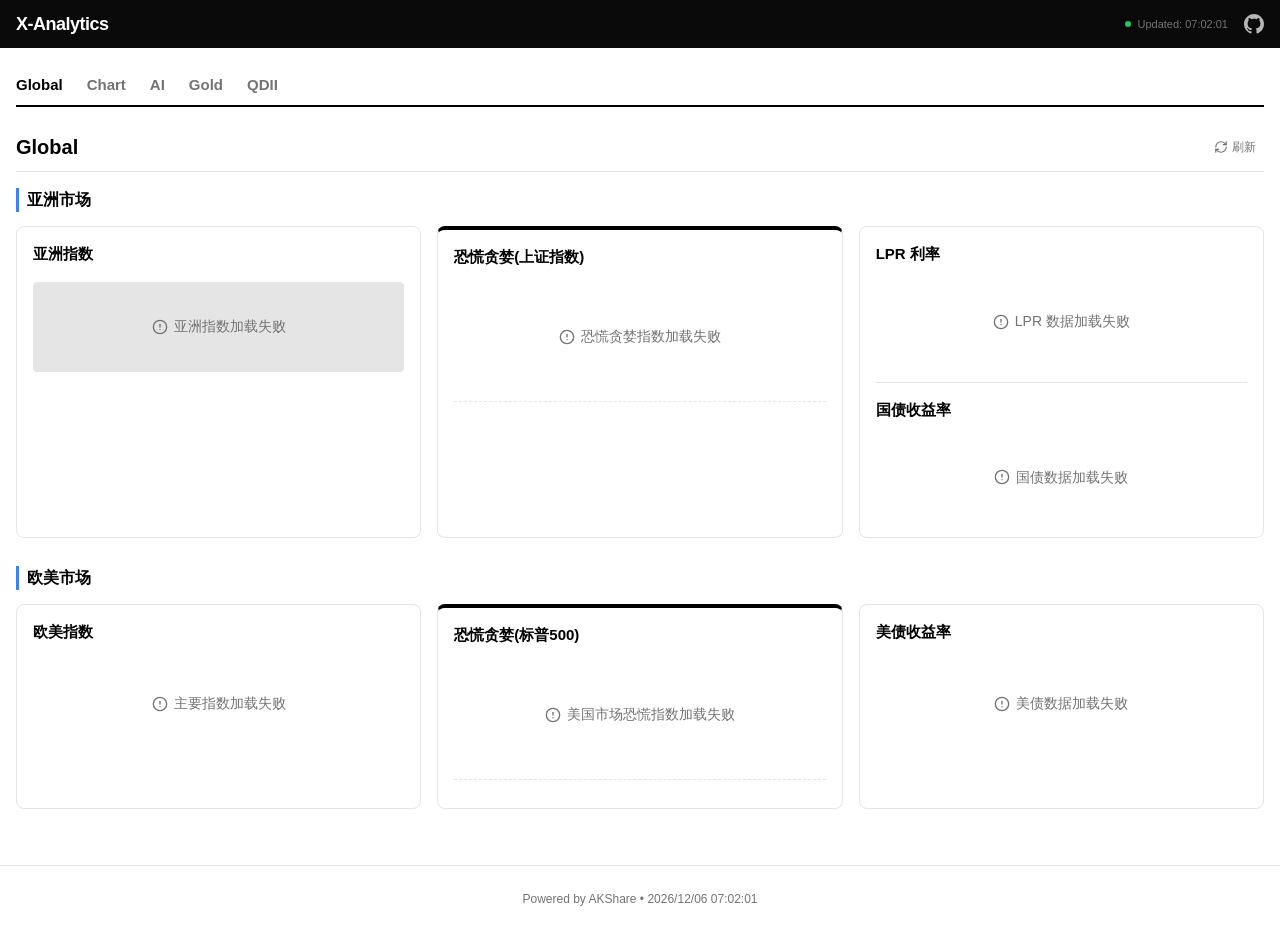
==== web/index.html @ c5270f6a "feat(chart): 调整中国台湾加权至科创50之后，移除基准角标，设置默认展示周期为近1年" ====
<!DOCTYPE html>
<html lang="zh-CN">

<head>
    <meta charset="UTF-8">
    <meta name="viewport" content="width=device-width, initial-scale=1.0">
    <meta http-equiv="Cache-Control" content="no-cache, no-store, must-revalidate">
    <meta http-equiv="Pragma" content="no-cache">
    <meta http-equiv="Expires" content="0">
    <title>X-Analytics | 全球科技与 AI 产业周期终端</title>

    <!-- Open Graph 基础配置 -->
    <meta property="og:type" content="website">
    <meta property="og:title" id="og-title" content="X-Analytics | 全球科技与 AI 产业周期终端">
    <meta property="og:description" id="og-desc" content="实时监测全球大类资产、AI 产业链周期、金属现货及跨境 QDII 申购限额状态。">

    <link rel="icon" href="favicon.ico" type="image/x-icon">
    <script src="js/lucide.min.js?v=33"></script>
    <link rel="stylesheet" href="css/styles.css?v=72">
</head>

<body>

    <header class="navbar">
        <div class="navbar-content">
            <div class="brand">X-Analytics</div>
            <div class="nav-right" style="display: flex; align-items: center; gap: 16px;">
                <div class="refresh-badge">
                    <span class="pulse-dot"></span>
                    <span id="global-update-time">Ready</span>
                </div>
                <a href="https://github.com/XERA-2011/x-analytics" target="_blank" class="github-link"
                    title="View on GitHub">
                    <svg xmlns="http://www.w3.org/2000/svg" width="20" height="20" viewBox="0 0 24 24"
                        fill="currentColor">
                        <path
                            d="M12 0c-6.626 0-12 5.373-12 12 0 5.302 3.438 9.8 8.207 11.387.599.111.793-.261.793-.577v-2.234c-3.338.726-4.033-1.416-4.033-1.416-.546-1.387-1.333-1.756-1.333-1.756-1.089-.745.083-.729.083-.729 1.205.084 1.839 1.237 1.839 1.237 1.07 1.834 2.807 1.304 3.492.997.107-.775.418-1.305.762-1.604-2.665-.305-5.467-1.334-5.467-5.931 0-1.311.469-2.381 1.236-3.221-.124-.303-.535-1.524.117-3.176 0 0 1.008-.322 3.301 1.23.957-.266 1.983-.399 3.003-.404 1.02.005 2.047.138 3.006.404 2.291-1.552 3.297-1.23 3.297-1.23.653 1.653.242 2.874.118 3.176.77.84 1.235 1.911 1.235 3.221 0 4.609-2.807 5.624-5.479 5.921.43.372.823 1.102.823 2.222v3.293c0 .319.192.694.801.576 4.765-1.589 8.199-6.086 8.199-11.386 0-6.627-5.373-12-12-12z" />
                    </svg>
                </a>
            </div>
        </div>
    </header>

    <main class="main-container">
        <!-- Tabs -->
        <nav class="tabs">
            <button class="tab-btn active" data-tab="global">
                Global
            </button>
            <button class="tab-btn" data-tab="chart">
                Chart
            </button>
            <button class="tab-btn" data-tab="ai">
                AI
            </button>
            <button class="tab-btn" data-tab="gold">
                Gold
            </button>
            <button class="tab-btn" data-tab="qdii">
                QDII
            </button>
        </nav>

        <!-- Global Market -->
        <section class="tab-content active" id="global">
            <div class="section-header">
                <h2 class="section-title">Global</h2>
                <button class="refresh-btn" onclick="window.app.refreshCurrentTab()" title="点击刷新"><i
                        data-lucide="refresh-cw" width="14"></i> 刷新</button>
            </div>

            <!-- 亚洲市场子区域 -->
            <div class="market-section">
                <h3 class="subsection-title">亚洲市场</h3>
                <div class="grid">
                    <!-- 亚洲指数 -->
                    <div class="card">
                        <div class="card-header">
                            <div class="card-title">亚洲指数</div>
                        </div>
                        <div id="asia-indices" class="heat-grid" style="grid-template-columns: repeat(2, 1fr);">
                            <div class="loading">Loading...</div>
                        </div>
                    </div>

                    <!-- 亚洲恐慌贪婪 -->
                    <div class="card hero">
                        <div class="card-header">
                            <div class="card-title">恐慌贪婪(上证指数)</div>
                            <button class="info-btn" id="info-asia-fear" title="说明"><i data-lucide="help-circle"
                                    width="16"></i></button>
                        </div>
                        <div id="asia-fear-greed" class="fg-container">
                            <div class="loading">Loading...</div>
                        </div>
                        <!-- 超买超卖信号 -->
                        <div id="asia-obo-signal" class="obo-container"></div>
                    </div>

                    <!-- LPR + 国债 -->
                    <div class="card">
                        <div class="card-header" style="margin-bottom: 12px; padding-bottom: 0; border-bottom: none;">
                            <div class="card-title">LPR 利率</div>
                            <button class="info-btn" id="info-lpr" title="说明"><i data-lucide="help-circle"
                                    width="14"></i></button>
                        </div>
                        <div id="macro-lpr">
                            <div class="loading">Loading...</div>
                        </div>

                        <div class="divider"></div>

                        <div class="card-header" style="margin-bottom: 12px; padding-bottom: 0; border-bottom: none;">
                            <div class="card-title">国债收益率</div>
                        </div>
                        <div id="asia-bonds">
                            <div class="loading">Loading...</div>
                        </div>
                    </div>
                </div>

            <!-- 欧美市场子区域 -->
            <div class="market-section" style="margin-top: 28px;">
                <h3 class="subsection-title">欧美市场</h3>
                <div class="grid">
                    <!-- Western Gainers (Indices) -->
                    <div class="card">
                        <div class="card-header">
                            <div class="card-title">欧美指数</div>
                        </div>
                        <div id="western-indices" class="list-container">
                            <div class="loading">Loading...</div>
                        </div>
                        <!-- Hidden placeholder for compat -->
                        <div id="western-sp500" style="display:none;"></div>
                    </div>

                    <!-- Western Fear & Greed -->
                    <div class="card hero">
                        <div class="card-header">
                            <div class="card-title">恐慌贪婪(标普500)</div>
                            <button class="info-btn" id="info-western-fear" title="说明"><i data-lucide="help-circle"
                                    width="16"></i></button>
                        </div>
                        <div id="western-fear-greed" class="fg-container">
                            <div class="loading">Loading...</div>
                        </div>
                        <!-- 超买超卖信号 -->
                        <div id="western-obo-signal" class="obo-container"></div>
                    </div>

                    <!-- Western Bonds -->
                    <div class="card">
                        <div class="card-header">
                            <div class="card-title">美债收益率</div>
                            <button class="info-btn" id="info-western-treasury" title="说明"><i data-lucide="help-circle"
                                    width="16"></i></button>
                        </div>
                        <div id="western-treasury">
                            <div class="loading">Loading...</div>
                        </div>
                    </div>
                </div>
            </div>

        </section>

        <!-- Chart / Valuation -->
        <section class="tab-content" id="chart">
            <div class="section-header">
                <h2 class="section-title">Chart</h2>
                <button class="refresh-btn" onclick="window.app.refreshCurrentTab()" title="点击刷新"><i
                        data-lucide="refresh-cw" width="14"></i> 刷新</button>
            </div>

            <!-- 全球主要指数走势对比 -->
            <div class="market-section">
                <h3 class="subsection-title">全球主要指数对比</h3>
                <div class="grid">
                    <div class="card comparison-card" style="grid-column: 1 / -1;">
                        <div class="card-header comparison-header">
                            <div class="comparison-header-info">
                                <span class="comparison-header-title">全球主要指数走势对比</span>
                                <span class="comparison-date-badge" id="indices-latest-date" style="display:none;"></span>
                                <button class="info-btn" id="info-indices-comparison" title="说明"><i data-lucide="help-circle" width="14"></i></button>
                            </div>
                            <div class="period-pills" id="indices-period-pills">
                                <button class="period-pill" data-period="1m">近1月</button>
                                <button class="period-pill" data-period="3m">近3月</button>
                                <button class="period-pill" data-period="6m">近6月</button>
                                <button class="period-pill" data-period="ytd">今年以来</button>
                                <button class="period-pill active" data-period="1y">近1年</button>
                                <button class="period-pill" data-period="3y">近3年</button>
                            </div>
                        </div>

                        <!-- 指数选择切换 Chips -->
                        <div class="index-chips-wrap">
                            <div class="index-chips-toolbar">
                                <span class="index-chips-label">对比指数:</span>
                                <div class="index-chips-actions">
                                    <button class="chip-action-btn" id="btn-select-default-indices">默认</button>
                                    <button class="chip-action-btn" id="btn-select-all-indices">全选</button>
                                </div>
                            </div>
                            <div class="index-chips-list" id="index-chips-container">
                                <!-- 动态渲染 15 大指数多选标签 -->
                            </div>
                        </div>

                        <!-- 图表容器 -->
                        <div id="indices-comparison-chart" style="width: 100%; height: 460px;">
                            <div class="loading">Loading...</div>
                        </div>

                        <!-- 多周期收益率速览看板 -->
                        <div class="matrix-section">
                            <div class="matrix-header">
                                <div class="matrix-title-wrap">
                                    <span class="matrix-title">多周期收益率对比矩阵</span>
                                </div>
                            </div>
                            <div id="indices-matrix-container" class="matrix-container">
                                <div class="loading">Loading...</div>
                            </div>
                        </div>
                    </div>
                </div>
            </div>

            <!-- 指数估值温度计 -->
            <div class="market-section" style="margin-top: 36px;">
                <h3 class="subsection-title">指数估值温度计</h3>
                <div class="grid">
                    <div class="card" style="grid-column: 1 / -1;">
                        <div class="card-header val-card-header">
                            <div class="val-header-info" id="val-header-info">
                                <span class="val-header-title" id="val-header-title">估值概览</span>
                                <span class="status-badge medium" id="val-header-badge">--</span>
                                <button class="info-btn" id="info-index-valuation" title="说明"><i data-lucide="help-circle" width="14"></i></button>
                            </div>
                            <div class="valuation-tabs" id="valuation-tabs">
                                <button class="val-tab active" data-code="NDX">纳指100</button>
                                <button class="val-tab" data-code="SP500">标普500</button>
                                <button class="val-tab" data-code="HSI">恒生指数</button>
                                <button class="val-tab" data-code="SH000300">沪深300</button>
                                <button class="val-tab" data-code="SH000015">中证红利</button>
                                <button class="val-tab" data-code="SH000688">科创50</button>
                                <button class="val-tab" data-code="SZ399006">创业板指</button>
                                <button class="val-tab" data-code="SH000905">中证500</button>
                                <button class="val-tab" data-code="SH000016">上证50</button>
                                <button class="val-tab" data-code="SH000932">中证消费</button>
                            </div>
                        </div>
                        <div id="valuation-summary" class="valuation-summary"></div>
                        <div id="valuation-chart" style="width: 100%; height: 420px;">
                            <div class="loading">Loading...</div>
                        </div>
                    </div>
                </div>
            </div>
        </section>

        <!-- AI Industry -->
        <section class="tab-content" id="ai">
            <div class="section-header">
                <h2 class="section-title">AI</h2>
                <button class="refresh-btn" onclick="window.app.refreshCurrentTab()" title="点击刷新"><i
                        data-lucide="refresh-cw" width="14"></i> 刷新</button>
            </div>
            <div id="ai-container" class="loading">Loading...</div>
        </section>

        <!-- Gold -->
        <section class="tab-content" id="gold">
            <div class="section-header">
                <h2 class="section-title">Gold</h2>
                <button class="refresh-btn" onclick="window.app.refreshCurrentTab()" title="点击刷新"><i
                        data-lucide="refresh-cw" width="14"></i> 刷新</button>
            </div>

            <!-- Sub-section: 价格与技术面 -->
            <div style="font-size: 1.05rem; font-weight: 700; color: var(--text-primary); margin: 16px 0 12px 0; display: flex; align-items: center; gap: 8px;">
                <span style="display: inline-block; width: 4px; height: 16px; background-color: var(--primary); border-radius: 2px;"></span>
                价格与技术面
            </div>

            <div class="grid">
                <div class="card">
                    <div class="card-header">
                        <div class="card-title">主流金属</div>
                        <button class="info-btn" id="info-metal-prices" title="现货与期货差异说明"><i data-lucide="help-circle"
                                width="16"></i></button>
                    </div>
                    <div id="metal-prices" class="list-container">
                        <div class="loading">Loading...</div>
                    </div>
                </div>

                <!-- 黄金技术热度 -->
                <div class="card">
                    <div class="card-header">
                        <div class="card-title">黄金技术热度</div>
                        <button class="info-btn" id="info-gold-heat" title="说明"><i data-lucide="help-circle"
                                width="16"></i></button>
                    </div>
                    <div id="gold-fear-greed" class="fg-container">
                        <div class="loading">Loading...</div>
                    </div>
                    <!-- 黄金超买超卖信号 -->
                    <div id="gold-obo-signal" class="obo-container"></div>
                </div>

                <div class="card hero">
                    <div class="card-header">
                        <div class="card-title">金银比</div>
                        <button class="info-btn" id="info-metals-ratio" title="说明"><i data-lucide="help-circle"
                                width="16"></i></button>
                    </div>
                    <div id="gold-silver-ratio" class="fg-container">
                        <div class="loading">Loading...</div>
                    </div>
                </div>
            </div>

            <!-- Sub-section: 资金与基本面 -->
            <div style="font-size: 1.05rem; font-weight: 700; color: var(--text-primary); margin: 28px 0 12px 0; display: flex; align-items: center; gap: 8px;">
                <span style="display: inline-block; width: 4px; height: 16px; background-color: var(--primary); border-radius: 2px;"></span>
                资金与基本面
            </div>

            <div class="grid">
                <!-- 中国央行黄金储备 -->
                <div class="card" style="display: flex; flex-direction: column; justify-content: space-between;">
                    <div>
                        <div class="card-header">
                            <div class="card-title">中国央行黄金储备</div>
                            <div style="display: flex; align-items: center; gap: 8px;">
                                <div class="period-toggle" id="china-reserves-toggle">
                                    <span class="active" data-period="annual">年</span>
                                    <span data-period="monthly">月</span>
                                </div>
                                <button class="info-btn" id="info-china-reserves" title="说明"><i data-lucide="help-circle"
                                        width="16"></i></button>
                            </div>
                        </div>
                        <div id="china-reserves-stats" class="fg-container">
                            <div class="loading">Loading...</div>
                        </div>
                    </div>
                    <div style="margin-top: 12px; margin-bottom: -4px;">
                        <span id="china-chart-subtitle" style="font-size: 11px; font-weight: 600; color: var(--text-secondary); text-transform: uppercase; letter-spacing: 0.05em;">年度净增持量 (吨)</span>
                    </div>
                    <div id="china-reserves-chart" style="width: 100%; height: 135px; margin-top: 8px;"></div>
                </div>

                <!-- SPDR黄金ETF持仓 -->
                <div class="card" style="display: flex; flex-direction: column; justify-content: space-between;">
                    <div>
                        <div class="card-header">
                            <div class="card-title">全球黄金 ETF 持仓 (SPDR)</div>
                            <div style="display: flex; align-items: center; gap: 8px;">
                                <div class="period-toggle" id="spdr-etf-toggle">
                                    <span class="active" data-period="annual">年</span>
                                    <span data-period="monthly">月</span>
                                </div>
                                <button class="info-btn" id="info-spdr-etf" title="说明"><i data-lucide="help-circle"
                                        width="16"></i></button>
                            </div>
                        </div>
                        <div id="spdr-etf-stats" class="fg-container">
                            <div class="loading">Loading...</div>
                        </div>
                    </div>
                    <div style="margin-top: 12px; margin-bottom: -4px;">
                        <span id="spdr-chart-subtitle" style="font-size: 11px; font-weight: 600; color: var(--text-secondary); text-transform: uppercase; letter-spacing: 0.05em;">年度期末持仓总量 (吨)</span>
                    </div>
                    <div id="spdr-etf-chart" style="width: 100%; height: 135px; margin-top: 8px;"></div>
                </div>
            </div>
        </section>


        <!-- QDII Funds -->
        <section class="tab-content" id="qdii">
            <div class="section-header" style="flex-wrap: wrap; gap: 12px;">
                <div style="display: flex; align-items: center; gap: 12px; flex-wrap: wrap; flex: 1;">
                    <h2 class="section-title" style="margin: 0; white-space: nowrap;">QDII</h2>
                    <div class="qdii-filter-group">
                        <button class="qdii-filter-btn active" data-filter="active">主动型</button>
                        <button class="qdii-filter-btn" data-filter="nasdaq100">纳斯达克</button>
                        <button class="qdii-filter-btn" data-filter="sp500">标普</button>
                    </div>
                </div>
                <button class="refresh-btn" onclick="window.app.refreshCurrentTab()" title="点击刷新"><i
                        data-lucide="refresh-cw" width="14"></i> 刷新</button>
            </div>

            <!-- 数据表格 -->
            <div id="qdii-table-container">
                <div class="loading">Loading...</div>
            </div>
        </section>



    </main>

    <footer>
        <p>Powered by AKShare &bull; <span id="footer-update-time">--</span></p>
    </footer>

    <div id="tooltip" style="display:none;"></div>

    <script src="js/config.js?v=1"></script>
    <script src="js/echarts.min.js?v=33"></script>
    <script src="js/api.js?v=37"></script>
    <script src="js/charts.js?v=48"></script>
    <script src="js/utils.js?v=36"></script>
    <script src="js/modules/market.js?v=38"></script>
    <script src="js/modules/chart.js?v=3"></script>
    <script src="js/modules/ai.js?v=63"></script>
    <script src="js/modules/gold.js?v=48"></script>
    <script src="js/modules/qdii.js?v=82"></script>
    <script src="js/main.js?v=36"></script>
    <script>lucide.createIcons();</script>
</body>

</html>
---- web/css/styles.css ----
/* X-Analytics - Unified Design System */

:root {
    /* 核心涨跌配色变量（由 config.js 统一控制，默认红涨绿跌） */
    --color-up: #ef4444;
    --color-up-dark: #dc2626;
    --color-up-light: rgba(239, 68, 68, 0.12);
    --color-up-border: rgba(239, 68, 68, 0.25);

    --color-down: #22c55e;
    --color-down-dark: #16a34a;
    --color-down-light: rgba(34, 197, 94, 0.12);
    --color-down-border: rgba(34, 197, 94, 0.25);

    --color-flat: #737373;

    /* Colors */
    --primary: #000000;
    --accent-red: #ef4444;
    /* Tailwind Red 500 */
    --accent-green: #22c55e;
    /* Tailwind Green 500 */
    --accent-blue: #3b82f6;
    /* Tailwind Blue 500 */

    --text-primary: #171717;
    --text-secondary: #737373;
    --text-inverse: #ffffff;

    --bg-body: #ffffff;
    --bg-header: #0a0a0a;
    --bg-card: #ffffff;
    --bg-subtle: #f5f5f5;

    --border-light: #e5e5e5;
    --border-dark: #262626;

    /* Typography */
    --font-sans: -apple-system, BlinkMacSystemFont, "Segoe UI", Roboto, Helvetica, Arial, sans-serif;
    --font-mono: ui-monospace, SFMono-Regular, Menlo, Monaco, Consolas, monospace;
}

/* Base Reset */
* {
    box-sizing: border-box;
    margin: 0;
    padding: 0;
    -webkit-tap-highlight-color: transparent;
    /* Remove tap highlight on mobile */
}

html,
body {
    overscroll-behavior: none;
    /* Disable elastic scrolling */
}

body {
    font-family: var(--font-sans);
    background: var(--bg-body);
    color: var(--text-primary);
    font-size: 14px;
    line-height: 1.5;
    -webkit-font-smoothing: antialiased;
}

/* Layout Utilities */
.main-container {
    max-width: 1400px;
    margin: 0 auto;
    padding: 16px;
}

/* Section Headers */
.section-header {
    display: flex;
    justify-content: space-between;
    align-items: center;
    margin-bottom: 16px;
    padding-bottom: 8px;
    border-bottom: 1px solid var(--border-light);
}

.section-title {
    font-size: 20px;
    font-weight: 700;
    color: var(--primary);
}

.subsection-title {
    font-size: 16px;
    font-weight: 600;
    color: var(--primary);
    margin: 0 0 14px 0;
    padding-left: 8px;
    border-left: 3px solid var(--accent-blue);
    display: flex;
    align-items: center;
}

.market-section {
    width: 100%;
}

.market-section + .market-section {
    margin-top: 36px;
}

.card-subtitle {
    margin-top: 2px;
    font-size: 12px;
    color: var(--text-secondary);
}

.refresh-badge {
    font-size: 11px;
    color: var(--text-secondary);
    display: flex;
    align-items: center;
    gap: 6px;
}

.pulse-dot {
    width: 6px;
    height: 6px;
    background: var(--accent-green);
    border-radius: 50%;
}

.refresh-btn {
    display: flex;
    align-items: center;
    gap: 4px;
    background: transparent;
    border: none;
    padding: 4px 8px;
    font-size: 12px;
    color: var(--text-secondary);
    cursor: pointer;
    transition: color 0.2s;
}

.refresh-btn:hover {
    color: var(--primary);
}

.refresh-btn:active {
    opacity: 0.7;
}


/* Responsive Grid System */
.grid {
    display: grid;
    gap: 16px;
    /* Auto-fit: Creates as many columns as fit with min width of 340px */
    grid-template-columns: repeat(auto-fit, minmax(340px, 1fr));
}

.market-asia-grid {
    grid-template-columns: 1fr;
    align-items: start;
}

.asia-indices-grid {
    grid-template-columns: repeat(4, 1fr);
}

@media (max-width: 640px) {
    .grid {
        grid-template-columns: 1fr;
    }
    .sector-ranking {
        grid-template-columns: 1fr;
    }

    .card {
        padding: 12px;
        min-width: 0;
    }

    .main-container {
        padding: 12px;
    }
}

@media (max-width: 900px) {
    .market-asia-grid {
        grid-template-columns: 1fr;
    }
    .asia-indices-grid {
        grid-template-columns: repeat(2, 1fr);
    }
}

/* Navbar */
.navbar {
    background: var(--bg-header);
    color: var(--text-inverse);
    height: 48px;
    display: flex;
    align-items: center;
    padding: 0 16px;
    position: sticky;
    top: 0;
    z-index: 50;
}

.navbar-content {
    width: 100%;
    max-width: 1400px;
    margin: 0 auto;
    display: flex;
    justify-content: space-between;
    align-items: center;
}

.github-link {
    color: var(--text-inverse);
    opacity: 0.7;
    transition: opacity 0.2s;
    display: flex;
    align-items: center;
}

.github-link:hover {
    opacity: 1;
}

.brand {
    font-weight: 700;
    font-size: 18px;
    letter-spacing: -0.5px;
}

.badge {
    font-size: 10px;
    background: #333;
    padding: 2px 6px;
    border-radius: 4px;
    margin-left: 8px;
    vertical-align: middle;
}

/* Tabs */
.tabs {
    display: flex;
    overflow-x: auto;
    border-bottom: 2px solid var(--primary);
    margin-bottom: 24px;
    gap: 24px;
    white-space: nowrap;
    -webkit-overflow-scrolling: touch;
    /* Smooth scroll on iOS */
    scrollbar-width: none;
    /* Firefox */
}

.tabs::-webkit-scrollbar {
    display: none;
}

.tab-btn {
    background: none;
    border: none;
    padding: 12px 0;
    font-weight: 600;
    font-size: 15px;
    color: var(--text-secondary);
    cursor: pointer;
    display: flex;
    align-items: center;
    gap: 6px;
    transition: color 0.2s;
}

.tab-btn.active {
    color: var(--primary);
}

.tab-content {
    display: none;
}

.tab-content.active {
    display: block;
    animation: fadeIn 0.3s ease;
}

@keyframes fadeIn {
    from {
        opacity: 0;
        transform: translateY(5px);
    }

    to {
        opacity: 1;
        transform: translateY(0);
    }
}

/* Cards */
.card {
    background: var(--bg-card);
    border: 1px solid var(--border-light);
    border-radius: 8px;
    padding: 16px;
    display: flex;
    flex-direction: column;
    height: 100%;
    min-width: 0;
}

.card.hero {
    border-top: 4px solid var(--primary);
}

.heatmap-card .card-body {
    min-width: 0;
}

#cn-sector-heatmap {
    width: 100%;
    min-width: 0;
}

.heatmap-container {
    height: 800px;
}

@media (max-width: 640px) {
    .heatmap-container {
        height: 400px;
    }
}

.card-header {
    display: flex;
    justify-content: space-between;
    align-items: center;
    margin-bottom: 16px;
}

.card-title {
    font-weight: 700;
    font-size: 15px;
    color: var(--primary);
    display: flex;
    align-items: center;
    gap: 6px;
}

.card-title i[data-lucide],
.card-title svg {
    width: 16px;
    height: 16px;
    flex-shrink: 0;
    display: inline-block;
    vertical-align: middle;
}



/* Data Components */

/* 1. Fear & Greed Gauge */
.fg-container {
    display: flex;
    flex-direction: column;
    align-items: center;
    text-align: center;
    padding: 8px 0;
}

.fg-gauge {
    width: 100%;
    max-width: 320px;
    height: auto;
    margin: 0 auto;
    position: relative;
    display: flex;
    justify-content: center;
    align-items: center;
}

.fg-gauge svg {
    width: 100%;
    height: auto;
    display: block;
    overflow: visible;
}

.fg-info {
    width: 100%;
    display: flex;
    flex-direction: column;
    align-items: center;
}

.fg-score {
    font-size: 36px;
    font-weight: 700;
    font-family: var(--font-mono);
    line-height: 1;
}

.fg-level {
    font-size: 20px;
    font-weight: 700;
    text-transform: uppercase;
    margin-top: 2px;
    margin-bottom: 4px;
    transition: color 0.3s ease;
}

.fg-desc {
    font-size: 12px;
    color: var(--text-secondary);
    line-height: 1.4;
    margin-bottom: 4px;
}

.fg-sub-badge {
    font-size: 11px;
    color: var(--text-tertiary);
    margin-top: 2px;
    margin-bottom: 8px;
    display: flex;
    align-items: center;
    justify-content: center;
    gap: 6px;
    flex-wrap: wrap;
}

.fg-sub-link {
    color: var(--text-secondary);
    text-decoration: none;
    display: inline-flex;
    align-items: center;
    gap: 3px;
    transition: color 0.15s ease;
}

.fg-sub-link:hover {
    color: var(--color-primary, #3b82f6);
}

.fg-factors-grid {
    display: flex;
    flex-wrap: wrap;
    gap: 5px;
    justify-content: center;
    margin-top: 10px;
    max-width: 320px;
}

.fg-factor-chip {
    font-size: 11px;
    padding: 2px 7px;
    border-radius: 4px;
    font-weight: 500;
    cursor: default;
    transition: all 0.15s ease;
    white-space: nowrap;
}

.fg-factor-chip.chip-high {
    background: rgba(16, 185, 129, 0.12);
    color: #059669;
    border: 1px solid rgba(16, 185, 129, 0.25);
}

.fg-factor-chip.chip-low {
    background: rgba(239, 68, 68, 0.1);
    color: #dc2626;
    border: 1px solid rgba(239, 68, 68, 0.25);
}

.fg-factor-chip.chip-up {
    background: var(--color-up-light, rgba(239, 68, 68, 0.1));
    color: var(--color-up-dark, #dc2626);
    border: 1px solid var(--color-up-border, rgba(239, 68, 68, 0.25));
}

.fg-factor-chip.chip-down {
    background: var(--color-down-light, rgba(34, 197, 94, 0.12));
    color: var(--color-down-dark, #16a34a);
    border: 1px solid var(--color-down-border, rgba(34, 197, 94, 0.25));
}

.fg-factor-chip.chip-neutral {
    background: rgba(0, 0, 0, 0.04);
    color: var(--text-secondary);
    border: 1px solid var(--border-light);
}

/* 2. Lists & Tables */
.list-container {
    overflow-x: auto;
    -webkit-overflow-scrolling: touch;
}

.list-item {
    display: flex;
    justify-content: space-between;
    align-items: center;
    padding: 10px 8px;
    border-bottom: 1px solid var(--border-light);
}

.list-item:last-child {
    border-bottom: none;
}



.item-main {
    flex: 1;
    min-width: 0;
    padding-right: 12px;
}

.item-title {
    font-weight: 600;
    font-size: 14px;
    white-space: nowrap;
    overflow: hidden;
    text-overflow: ellipsis;
    display: block;
}

.item-sub {
    font-size: 11px;
    color: var(--text-secondary);
    display: block;
    margin-top: 2px;
}

.item-value {
    text-align: right;
    font-family: var(--font-mono);
    font-weight: 600;
    white-space: nowrap;
    padding-right: 12px;
}

.item-change {
    font-size: 12px;
    font-family: var(--font-mono);
    margin-top: 2px;
    display: block;
}

/* 金属现货与期货标签样式 */
.metal-type-badge {
    font-size: 10px;
    font-weight: 600;
    padding: 1px 5px;
    border-radius: 4px;
    line-height: 1.3;
    display: inline-flex;
    align-items: center;
    letter-spacing: 0.2px;
    vertical-align: middle;
}

.metal-badge-spot {
    background: rgba(245, 158, 11, 0.12);
    color: #d97706;
    border: 1px solid rgba(245, 158, 11, 0.3);
}

[data-theme="dark"] .metal-badge-spot {
    background: rgba(245, 158, 11, 0.2);
    color: #fbbf24;
    border: 1px solid rgba(245, 158, 11, 0.4);
}

.metal-badge-futures {
    background: rgba(99, 102, 241, 0.1);
    color: #4f46e5;
    border: 1px solid rgba(99, 102, 241, 0.22);
}

[data-theme="dark"] .metal-badge-futures {
    background: rgba(99, 102, 241, 0.18);
    color: #818cf8;
    border: 1px solid rgba(99, 102, 241, 0.35);
}

.metal-desc {
    font-size: 11px;
    color: var(--text-tertiary);
}

/* 黄金水平热度条专属样式 */
.metal-heat-wrapper {
    width: 100%;
    display: flex;
    flex-direction: column;
    gap: 12px;
    padding: 2px 0 6px 0;
    text-align: left;
}

.metal-score-row {
    display: flex;
    justify-content: space-between;
    align-items: baseline;
}

.metal-score-main {
    display: flex;
    align-items: baseline;
    gap: 4px;
}

.metal-score-val {
    font-size: 38px;
    font-weight: 800;
    font-family: var(--font-mono, ui-monospace, monospace);
    line-height: 1;
    letter-spacing: -0.5px;
}

.metal-score-max {
    font-size: 13px;
    color: var(--text-tertiary, #94a3b8);
    font-weight: 600;
}

.metal-badge-group {
    display: flex;
    align-items: center;
    gap: 6px;
    flex-wrap: wrap;
}

.metal-level-pill {
    font-size: 12px;
    font-weight: 700;
    padding: 3px 10px;
    border-radius: 9999px;
    text-transform: uppercase;
}

.metal-percentile-pill {
    font-size: 11.5px;
    font-weight: 600;
    padding: 3px 8px;
    border-radius: 6px;
    background: var(--bg-tertiary, #f1f5f9);
    color: var(--text-secondary, #475569);
    border: 1px solid var(--border-color, #e2e8f0);
}

.metal-heat-summary {
    font-size: 12px;
    color: var(--text-secondary, #64748b);
    line-height: 1.4;
    margin-top: -4px;
}

/* 水平热度光谱条 */
.metal-spectrum-box {
    position: relative;
    padding: 34px 0 6px 0;
}

.metal-spectrum-bar {
    height: 10px;
    border-radius: 5px;
    background: linear-gradient(90deg, #16a34a 0%, #22c55e 25%, #eab308 50%, #f97316 75%, #dc2626 100%);
    position: relative;
    box-shadow: inset 0 1px 2px rgba(0, 0, 0, 0.15);
}

[data-color-mode="green-up-red-down"] .metal-spectrum-bar {
    background: linear-gradient(90deg, #dc2626 0%, #ef4444 25%, #eab308 50%, #22c55e 75%, #16a34a 100%);
}

.metal-spectrum-pin {
    position: absolute;
    bottom: -2px;
    transform: translateX(-50%);
    display: flex;
    flex-direction: column;
    align-items: center;
    transition: left 0.6s cubic-bezier(0.34, 1.56, 0.64, 1);
    z-index: 2;
    pointer-events: none;
}

.metal-pin-tooltip {
    font-size: 10.5px;
    font-weight: 700;
    font-family: var(--font-mono, ui-monospace, monospace);
    background: #0f172a;
    color: #ffffff;
    padding: 2.5px 7px;
    border-radius: 4px;
    white-space: nowrap;
    box-shadow: 0 2px 6px rgba(0, 0, 0, 0.25);
    margin-bottom: 4px;
    line-height: 1.2;
}

.metal-pin-pointer {
    display: none;
}

.metal-spectrum-dot {
    width: 14px;
    height: 14px;
    border-radius: 50%;
    background: #0f172a;
    border: 2.5px solid #ffffff;
    box-shadow: 0 1px 4px rgba(0, 0, 0, 0.3);
    margin-top: 0;
}

.metal-scale-labels {
    display: flex;
    justify-content: space-between;
    margin-top: 14px;
    font-size: 10px;
    font-weight: 600;
}

.metal-scale-labels .scale-item {
    opacity: 0.65;
    transition: opacity 0.3s ease, font-weight 0.3s ease, transform 0.2s ease;
}

.metal-scale-labels .scale-item.active {
    opacity: 1 !important;
    font-weight: 800 !important;
}

.scale-ext-oversold { color: #16a34a; }
.scale-oversold { color: #22c55e; }
.scale-neutral { color: #ca8a04; }
.scale-overbought { color: #f97316; }
.scale-ext-overbought { color: #dc2626; }

[data-theme="dark"] .scale-neutral { color: #facc15; }

[data-color-mode="green-up-red-down"] .scale-ext-oversold { color: #dc2626; }
[data-color-mode="green-up-red-down"] .scale-oversold { color: #ef4444; }
[data-color-mode="green-up-red-down"] .scale-overbought { color: #22c55e; }
[data-color-mode="green-up-red-down"] .scale-ext-overbought { color: #16a34a; }

/* 4 大技术因子 */
.metal-factors-grid {
    display: grid;
    grid-template-columns: repeat(2, 1fr);
    gap: 6px;
    padding-top: 8px;
    border-top: 1px solid var(--border-color, #f1f5f9);
}

.metal-factor-item {
    display: flex;
    justify-content: space-between;
    align-items: center;
    background: var(--bg-secondary, #f8fafc);
    border: 1px solid var(--border-color, #e2e8f0);
    border-radius: 6px;
    padding: 5px 8px;
    font-size: 11px;
}

.metal-factor-label {
    color: var(--text-secondary, #64748b);
}

.metal-factor-val {
    font-weight: 700;
    font-family: var(--font-mono, ui-monospace, monospace);
}

.val-oversold { color: #16a34a; }
.val-overbought { color: #dc2626; }
[data-color-mode="green-up-red-down"] .val-oversold { color: #dc2626; }
[data-color-mode="green-up-red-down"] .val-overbought { color: #16a34a; }
.val-up { color: var(--color-up, #ef4444); }
.val-down { color: var(--color-down, #22c55e); }

/* Dark mode overrides */
[data-theme="dark"] .metal-pin-tooltip {
    background: #ffffff;
    color: #0f172a;
}
[data-theme="dark"] .metal-spectrum-dot {
    background: #0f172a;
    border-color: #ffffff;
}

/* 3. Heatmap Grid */
.heat-grid {
    display: grid;
    grid-template-columns: repeat(2, 1fr);
    gap: 1px;
    background: var(--border-light);
    /* Borders */
    border: 1px solid var(--border-light);
    border-radius: 4px;
    overflow: hidden;
}

.heat-cell {
    background: #fff;
    padding: 12px;
    text-align: center;
}

.heat-val {
    font-family: var(--font-mono);
    font-weight: 700;
    margin-top: 4px;
}

/* 4. Bonds / Grid Layout */
.bond-scroll {
    display: flex;
    flex-wrap: wrap;
    gap: 8px;
    padding-bottom: 0;
}

.bond-item {
    flex: 1 0 84px;
    /* Grow to fill, min width 84px */
    text-align: center;
    padding: 8px 4px;
    background: var(--bg-subtle);
    border-radius: 4px;
}

.card-header h3 {
    margin: 0;
    font-size: 16px;
    font-weight: 600;
}

.header-actions {
    display: flex;
    align-items: center;
    gap: 12px;
}

.bond-name {
    font-size: 11px;
    font-weight: 700;
    color: var(--text-secondary);
    display: block;
    margin-bottom: 4px;
}

.bond-rate {
    font-family: var(--font-mono);
    font-weight: 600;
    font-size: 14px;
    white-space: nowrap;
}

/* Utility Classes: 统一由全局配色变量驱动 (默认红涨绿跌) */
.text-up,
.text-up-us {
    color: var(--color-up, #ef4444) !important;
}

.text-down,
.text-down-us {
    color: var(--color-down, #22c55e) !important;
}

.text-neutral {
    color: #ca8a04 !important;
}

[data-theme="dark"] .text-neutral {
    color: #facc15 !important;
}

.text-mono {
    font-family: var(--font-mono);
}

.loading {
    padding: 32px;
    text-align: center;
    color: var(--text-secondary);
    display: flex;
    align-items: center;
    justify-content: center;
    gap: 6px;
    width: 100%;
    /* Ensure full width in block containers */
    flex: 1;
    /* Grow in flex containers */
}

/* Helper Classes */
.w-full {
    width: 100%;
}

.h-64 {
    height: 16rem;
}

/* 256px */
@media (min-width: 768px) {
    .md\:h-96 {
        height: 24rem;
    }

    /* 384px */
}

/* End Helper Classes */

/* Ensure loading/error messages in grid layouts span full width */
.heat-grid .loading {
    grid-column: 1 / -1;
}

/* Footer */
footer {
    border-top: 1px solid var(--border-light);
    padding: 24px;
    margin-top: 40px;
    text-align: center;
    color: var(--text-secondary);
    font-size: 12px;
}

@media (min-width: 768px) {


    .heat-grid {
        grid-template-columns: repeat(2, 1fr);
    }
}

.divider {
    height: 1px;
    background-color: var(--border-light);
    margin: 16px 0;
    width: 100%;
}

/* Info Icon & Modal */
.info-btn {
    background: none;
    border: none;
    color: var(--text-secondary);
    cursor: pointer;
    padding: 3px;
    display: none;
    /* Hidden by default, shown by JS when data loads */
    align-items: center;
    justify-content: center;
    min-width: 22px;
    min-height: 22px;
    border-radius: 4px;
    transition: color 0.15s, background-color 0.15s;
    touch-action: manipulation;
}

.info-btn:hover {
    color: var(--primary);
    background: rgba(0, 0, 0, 0.04);
}

@media (max-width: 640px) {
    .info-btn {
        min-width: 28px;
        min-height: 28px;
    }
}

.modal-overlay {
    position: fixed;
    top: 0;
    left: 0;
    width: 100%;
    height: 100%;
    background: rgba(0, 0, 0, 0.5);
    z-index: 1000;
    display: flex;
    justify-content: center;
    align-items: center;
    padding: 20px;
    animation: fadeIn 0.2s ease;
}

.modal-content {
    background: var(--bg-card);
    border-radius: 8px;
    padding: 24px;
    max-width: 500px;
    width: 100%;
    max-height: 80vh;
    overflow-y: auto;
    position: relative;
    box-shadow: 0 4px 20px rgba(0, 0, 0, 0.15);
    animation: slideUp 0.2s ease;
}

.modal-header {
    display: flex;
    justify-content: space-between;
    align-items: center;
    margin-bottom: 16px;
    border-bottom: 1px solid var(--border-light);
    padding-bottom: 12px;
}

.modal-title {
    font-size: 18px;
    font-weight: 700;
    color: var(--primary);
}

.modal-close {
    background: none;
    border: none;
    cursor: pointer;
    color: var(--text-secondary);
    padding: 4px;
}

.modal-close:hover {
    color: var(--primary);
}

.modal-body {
    font-size: 14px;
    line-height: 1.6;
    color: var(--text-primary);
    white-space: pre-wrap;
}

@keyframes slideUp {
    from {
        opacity: 0;
        transform: translateY(20px);
    }

    to {
        opacity: 1;
        transform: translateY(0);
    }
}



.heat-tag {
    display: inline-flex;
    align-items: center;
    gap: 2px;
    padding: 2px 6px;
    border-radius: 4px;
    font-weight: 500;
    white-space: nowrap;
}

.heat-red {
    background: var(--color-up-light, rgba(239, 68, 68, 0.15));
    color: var(--color-up-dark, #dc2626);
}

.heat-green {
    background: var(--color-down-light, rgba(34, 197, 94, 0.15));
    color: var(--color-down-dark, #16a34a);
}

.heat-orange {
    background: rgba(249, 115, 22, 0.15);
    color: #ea580c;
}

.heat-gray {
    background: rgba(115, 115, 115, 0.1);
    color: #737373;
}

.heat-blue {
    background: rgba(59, 130, 246, 0.15);
    color: #2563eb;
}

.analysis-tip {
    color: var(--text-secondary);
    font-size: 11px;
}

.index-item {
    background: #fff;
    padding: 12px;
    text-align: center;
}

.index-name {
    font-size: 13px;
    color: var(--text-secondary);
    margin-bottom: 4px;
}

.index-price {
    font-size: 20px;
    font-family: var(--font-mono);
    font-weight: 700;
    line-height: 1.2;
}

.index-change {
    font-size: 12px;
    font-family: var(--font-mono);
    margin: 2px 0 4px 0;
}

.index-vol {
    font-size: 11px;
    color: var(--text-secondary);
}

/* Overbought/Oversold Signal */
.obo-container {
    margin-top: 12px;
    padding-top: 12px;
    border-top: 1px dashed var(--border-light);
}

.obo-signal {
    display: flex;
    align-items: center;
    justify-content: center;
    gap: 8px;
    padding: 8px 12px;
    border-radius: 6px;
    background: var(--bg-subtle);
}

.obo-label {
    font-size: 12px;
    color: var(--text-secondary);
}

.obo-level {
    font-weight: 700;
    font-size: 14px;
}

.obo-strength {
    font-family: var(--font-mono);
    font-size: 12px;
    color: var(--text-secondary);
}

.obo-overbought {
    background: rgba(239, 68, 68, 0.1);
}

.obo-overbought .obo-level {
    color: var(--accent-red);
}

.obo-oversold {
    background: rgba(34, 197, 94, 0.1);
}

.obo-oversold .obo-level {
    color: var(--accent-green);
}

.obo-neutral .obo-level {
    color: var(--text-secondary);
}

.obo-tags {
    display: flex;
    justify-content: center;
    flex-wrap: wrap;
    gap: 6px;
    margin-top: 8px;
}

/* 边界标签防遮挡/防溢出：首个靠左对其，末个靠右对齐 */
.obo-tags .has-tooltip:first-child::after {
    left: 0;
    transform: translateY(-4px);
}

.obo-tags .has-tooltip:first-child:hover::after {
    left: 0;
    transform: translateY(-8px);
}

.obo-tags .has-tooltip:last-child::after {
    left: auto;
    right: 0;
    transform: translateY(-4px);
}

.obo-tags .has-tooltip:last-child:hover::after {
    left: auto;
    right: 0;
    transform: translateY(-8px);
}

.obo-loading {
    text-align: center;
    font-size: 12px;
    color: var(--text-secondary);
    padding: 8px;
}

/* Sector Ranking */
.sector-ranking {
    display: grid;
    grid-template-columns: 1fr;
    gap: 16px;
    margin-bottom: 16px;
    padding-bottom: 16px;
    border-bottom: 1px solid var(--border-light);
}

@media (min-width: 641px) {
    .sector-ranking {
        grid-template-columns: 1fr 1fr;
    }
}

.ranking-column {
    display: flex;
    flex-direction: column;
}

.ranking-header {
    display: flex;
    align-items: center;
    gap: 6px;
    font-size: 13px;
    font-weight: 700;
    margin-bottom: 8px;
    padding-bottom: 6px;
    border-bottom: 1px dashed var(--border-light);
}

.ranking-header.up {
    color: var(--color-up, #ef4444);
}

.ranking-header.down {
    color: var(--color-down, #22c55e);
}

.ranking-item {
    display: flex;
    flex-direction: column;
    padding: 6px 8px;
    border-bottom: 1px solid var(--border-light);
}

.ranking-item:last-child {
    border-bottom: none;
}

.ranking-row {
    display: flex;
    justify-content: space-between;
    align-items: flex-start;
}

.ranking-left {
    display: flex;
    flex-direction: column;
    gap: 2px;
    flex: 1;
    min-width: 0;
}

.ranking-right {
    display: flex;
    flex-direction: column;
    align-items: flex-end;
    gap: 2px;
    flex-shrink: 0;
}

.ranking-name {
    font-size: 13px;
    font-weight: 600;
    white-space: nowrap;
    overflow: hidden;
    text-overflow: ellipsis;
}

.ranking-turnover {
    font-size: 11px;
    color: var(--text-secondary);
}

.ranking-change {
    font-family: var(--font-mono);
    font-size: 13px;
    font-weight: 700;
    padding-right: 12px;
}

.ranking-sentiment {
    font-size: 11px;
    font-weight: 600;
}

.ranking-meta {
    display: flex;
    gap: 8px;
    font-size: 11px;
    color: var(--text-secondary);
    margin-top: 2px;
}

.ranking-meta span {
    white-space: nowrap;
    overflow: hidden;
    text-overflow: ellipsis;
}

@media (max-width: 480px) {
    .sector-ranking {
        gap: 12px;
    }

    .ranking-name {
        font-size: 12px;
    }

    .ranking-change {
        font-size: 12px;
    }
}

/* Tooltip (Reusable) */
.has-tooltip {
    position: relative;
    cursor: help;
}

.has-tooltip::after {
    content: attr(data-tooltip);
    position: absolute;
    bottom: 100%;
    left: 50%;
    transform: translateX(-50%) translateY(-4px);
    background: rgba(15, 23, 42, 0.94);
    color: #fff;
    padding: 5px 9px;
    border-radius: 6px;
    font-size: 11.5px;
    font-weight: 400;
    white-space: nowrap;
    opacity: 0;
    visibility: hidden;
    transition: opacity 0.15s, transform 0.15s;
    pointer-events: none;
    z-index: 1000;
    box-shadow: 0 4px 12px rgba(0, 0, 0, 0.25);
}

.has-tooltip:hover::after {
    opacity: 1;
    visibility: visible;
    transform: translateX(-50%) translateY(-8px);
}

/* ==========================================================================
   AI 产业链专属样式 (AI Module Styles)
   ========================================================================== */

.ai-header-grid {
    display: grid;
    grid-template-columns: 1.45fr 0.9fr 1.35fr;
    gap: 16px;
    align-items: stretch;
}

@media (max-width: 900px) {
    .ai-header-grid {
        grid-template-columns: 1fr;
        gap: 12px;
    }
}

.ai-badge-label {
    font-size: 11px;
    text-transform: uppercase;
    letter-spacing: 0.5px;
    color: var(--text-secondary);
    margin-bottom: 6px;
    font-weight: 600;
}

/* ==========================================================================
   AI Market Heat 主评分卡 (Expanded Score Box)
   ========================================================================== */

.ai-score-box {
    background: #f8fafc;
    border: 1px solid var(--border-light);
    border-radius: 8px;
    padding: 16px;
    display: flex;
    flex-direction: column;
    justify-content: space-between;
    min-width: 0;
}

[data-theme="dark"] .ai-score-box {
    background: rgba(255, 255, 255, 0.02);
    border-color: rgba(255, 255, 255, 0.08);
}

.ai-score-header {
    display: flex;
    align-items: center;
    justify-content: space-between;
    gap: 8px;
    margin-bottom: 6px;
}

.ai-model-pill {
    font-size: 10px;
    color: var(--text-tertiary);
    background: rgba(0, 0, 0, 0.05);
    padding: 2px 7px;
    border-radius: 10px;
    font-weight: 600;
    white-space: nowrap;
}

[data-theme="dark"] .ai-model-pill {
    background: rgba(255, 255, 255, 0.06);
}

.ai-score-main-row {
    display: flex;
    align-items: baseline;
    justify-content: space-between;
    flex-wrap: wrap;
    gap: 8px 12px;
    margin-top: 2px;
    margin-bottom: 6px;
}

.ai-score-num-group {
    display: flex;
    align-items: baseline;
    gap: 4px;
}

.ai-score-num {
    font-size: 40px;
    font-weight: 800;
    font-family: var(--font-mono);
    line-height: 1;
    letter-spacing: -1px;
}

.ai-score-max {
    font-size: 14px;
    color: var(--text-secondary);
    font-weight: 500;
}

.ai-score-status-group {
    display: flex;
    flex-wrap: wrap;
    gap: 6px;
    align-items: center;
}

/* 连续温度指示条 (Visual Heat Spectrum) */
.ai-spectrum-wrapper {
    margin: 8px 0 6px 0;
    position: relative;
    padding: 4px 0 0 0;
}

/* AI 全谱连续渐变轨道 (与黄金 100% 保持完全一致的单条连续平滑过渡，50% 中性对称) */
.ai-spectrum-track {
    position: relative;
    width: 100%;
    height: 8px;
    border-radius: 4px;
    background: linear-gradient(90deg, #16a34a 0%, #22c55e 25%, #eab308 50%, #f97316 75%, #dc2626 100%);
    box-shadow: inset 0 1px 2px rgba(0, 0, 0, 0.12);
    overflow: visible;
}

[data-color-mode="green-up-red-down"] .ai-spectrum-track {
    background: linear-gradient(90deg, #dc2626 0%, #ef4444 25%, #eab308 50%, #22c55e 75%, #16a34a 100%);
}

.ai-spectrum-pin {
    position: absolute;
    top: 50%;
    transform: translate(-50%, -50%);
    pointer-events: none;
    z-index: 2;
    transition: left 0.8s cubic-bezier(0.34, 1.56, 0.64, 1);
}

.ai-spectrum-dot {
    width: 13px;
    height: 13px;
    border-radius: 50%;
    background: #0f172a;
    border: 2px solid #ffffff;
    box-shadow: 0 0 8px rgba(0, 0, 0, 0.35);
}

[data-theme="dark"] .ai-spectrum-dot {
    background: #0f172a;
    border-color: #ffffff;
}

.ai-spectrum-labels {
    display: flex;
    justify-content: space-between;
    font-size: 10px;
    margin-top: 5px;
    padding: 0 1px;
}

.spectrum-lbl, .thermo-lbl {
    opacity: 0.65;
    font-weight: 600;
    transition: opacity 0.3s ease, font-weight 0.3s ease, transform 0.2s ease;
}

.spectrum-lbl.active, .thermo-lbl.active {
    opacity: 1 !important;
    font-weight: 800 !important;
}

.color-cooling    { color: #16a34a; }
.color-cool-light { color: #22c55e; }
.color-neutral    { color: #ca8a04; }
.color-active     { color: #ea580c; }
.color-warning    { color: #dc2626; }

[data-color-mode="green-up-red-down"] .color-cooling    { color: #dc2626; }
[data-color-mode="green-up-red-down"] .color-cool-light { color: #ef4444; }
[data-color-mode="green-up-red-down"] .color-active     { color: #22c55e; }
[data-color-mode="green-up-red-down"] .color-warning    { color: #16a34a; }

.ai-score-footer {
    font-size: 10.5px;
    color: var(--text-tertiary);
    display: flex;
    justify-content: space-between;
    align-items: center;
    flex-wrap: wrap;
    gap: 6px;
    padding-top: 8px;
    border-top: 1px dashed var(--border-light);
    margin-top: 4px;
}

[data-theme="dark"] .ai-score-footer {
    border-top-color: rgba(255, 255, 255, 0.08);
}

.ai-footer-pe strong {
    color: var(--text-primary);
    font-family: var(--font-mono);
}

.ai-grid-row {
    display: grid;
    grid-template-columns: 1fr 1fr;
    gap: 16px;
    margin-bottom: 16px;
    align-items: stretch;
}

@media (max-width: 900px) {
    .ai-grid-row {
        grid-template-columns: 1fr;
        gap: 12px;
        margin-bottom: 12px;
    }
}

.ai-card-module {
    display: flex;
    flex-direction: column;
    height: 100%;
}

.ai-card-module .card-body {
    flex: 1;
    display: flex;
    flex-direction: column;
    justify-content: flex-start;
    gap: 8px;
}

.ai-score-tip {
    font-size: 11px;
    color: var(--text-tertiary);
    margin-top: 6px;
}

/* ==========================================================================
   当前市场阶段 (Simplified Cycle Box)
   ========================================================================== */

.ai-cycle-box {
    background: #f8fafc;
    border: 1px solid var(--border-light);
    border-radius: 8px;
    padding: 16px;
    display: flex;
    flex-direction: column;
    justify-content: space-between;
    min-width: 0;
}

[data-theme="dark"] .ai-cycle-box {
    background: rgba(255, 255, 255, 0.02);
    border-color: rgba(255, 255, 255, 0.08);
}

.ai-stage-pill {
    font-size: 11px;
    font-weight: 700;
    padding: 2px 8px;
    border-radius: 12px;
    border: 1px solid var(--border-color);
}

.ai-stage-pill.status-cooling { color: #16a34a; border-color: rgba(22,163,74,0.35); background: #f0fdf4; }
.ai-stage-pill.status-neutral { color: #b45309; border-color: rgba(217,119,6,0.35); background: #fefce8; }
.ai-stage-pill.status-active { color: #c2410c; border-color: rgba(234,88,12,0.35); background: #fff7ed; }
.ai-stage-pill.status-warning { color: #dc2626; border-color: rgba(220,38,38,0.35); background: #fef2f2; }

[data-theme="dark"] .ai-stage-pill.status-cooling { background: rgba(22,163,74,0.15); color: #4ade80; }
[data-theme="dark"] .ai-stage-pill.status-neutral { background: rgba(217,119,6,0.15); color: #facc15; }
[data-theme="dark"] .ai-stage-pill.status-active { background: rgba(234,88,12,0.15); color: #fb923c; }
[data-theme="dark"] .ai-stage-pill.status-warning { background: rgba(220,38,38,0.15); color: #f87171; }

.ai-stage-title {
    font-size: 15px;
    font-weight: 700;
    line-height: 1.35;
    margin: 4px 0 8px 0;
    letter-spacing: -0.2px;
    word-break: break-word;
}

.ai-stage-title.status-cooling { color: #16a34a; }
.ai-stage-title.status-neutral { color: #b45309; }
.ai-stage-title.status-active { color: #c2410c; }
.ai-stage-title.status-warning { color: #dc2626; }
[data-theme="dark"] .ai-stage-title.status-cooling { color: #4ade80; }
[data-theme="dark"] .ai-stage-title.status-neutral { color: #facc15; }
[data-theme="dark"] .ai-stage-title.status-active { color: #fb923c; }
[data-theme="dark"] .ai-stage-title.status-warning { color: #f87171; }

.ai-stage-stepper {
    display: grid;
    grid-template-columns: repeat(4, 1fr);
    gap: 4px;
    margin-bottom: 8px;
}

.stage-step {
    font-size: 10.5px;
    font-weight: 600;
    text-align: center;
    padding: 4px 2px;
    border-radius: 4px;
    background: rgba(0, 0, 0, 0.04);
    color: var(--text-tertiary);
    display: flex;
    align-items: center;
    justify-content: center;
    gap: 3px;
    transition: all 0.2s ease;
    border: 1px solid transparent;
}

[data-theme="dark"] .stage-step {
    background: rgba(255, 255, 255, 0.04);
}

.stage-step.active {
    font-weight: 700;
}

.stage-step.step-cooling.active { background: rgba(22, 163, 74, 0.12); color: #16a34a; border-color: rgba(22, 163, 74, 0.3); }
.stage-step.step-neutral.active { background: rgba(217, 119, 6, 0.12); color: #b45309; border-color: rgba(217, 119, 6, 0.3); }
.stage-step.step-active.active { background: rgba(234, 88, 12, 0.12); color: #c2410c; border-color: rgba(234, 88, 12, 0.3); }
.stage-step.step-warning.active { background: rgba(220, 38, 38, 0.12); color: #dc2626; border-color: rgba(220, 38, 38, 0.3); }

[data-theme="dark"] .stage-step.step-cooling.active { color: #4ade80; }
[data-theme="dark"] .stage-step.step-neutral.active { color: #facc15; }
[data-theme="dark"] .stage-step.step-active.active { color: #fb923c; }
[data-theme="dark"] .stage-step.step-warning.active { color: #f87171; }

.stage-step .step-dot {
    width: 4px;
    height: 4px;
    border-radius: 50%;
    background: currentColor;
    display: none;
}

.stage-step.active .step-dot {
    display: inline-block;
}

.ai-stage-focus {
    font-size: 11px;
    color: var(--text-secondary);
    line-height: 1.45;
    background: rgba(255, 255, 255, 0.7);
    border: 1px solid rgba(226, 232, 240, 0.8);
    border-left: 3px solid var(--border-color);
    padding: 6px 9px;
    border-radius: 6px;
    word-break: break-word;
    margin-top: auto;
}

.ai-stage-focus.status-cooling { border-left-color: #16a34a; }
.ai-stage-focus.status-neutral { border-left-color: #d97706; }
.ai-stage-focus.status-active { border-left-color: #ea580c; }
.ai-stage-focus.status-warning { border-left-color: #dc2626; }

[data-theme="dark"] .ai-stage-focus {
    background: rgba(255, 255, 255, 0.03);
    border-color: rgba(255, 255, 255, 0.08);
}

.ai-signals-box {
    background: #f8fafc;
    border: 1px solid var(--border-light);
    border-radius: 8px;
    padding: 16px;
    display: flex;
    flex-direction: column;
    justify-content: space-between;
    min-width: 0;
}

.ai-signals-grid {
    display: grid;
    grid-template-columns: 1fr 1fr;
    gap: 8px;
    margin-top: 6px;
    flex: 1;
    min-width: 0;
}

.ai-signal-card {
    background: rgba(255, 255, 255, 0.75);
    border: 1px solid var(--border-light);
    border-radius: 6px;
    padding: 8px 10px;
    display: flex;
    flex-direction: column;
    justify-content: space-between;
    transition: all 0.2s ease;
    min-width: 0;
}

.ai-signal-card:hover {
    border-color: rgba(59, 130, 246, 0.4);
    box-shadow: 0 2px 8px rgba(0,0,0,0.04);
}

.ai-signal-card-head {
    display: flex;
    justify-content: space-between;
    align-items: center;
    gap: 4px;
}

.ai-signal-card-title {
    font-size: 11.5px;
    font-weight: 700;
    color: var(--text-primary);
    display: flex;
    align-items: center;
    gap: 5px;
    white-space: nowrap;
}

.ai-signal-card-title i[data-lucide],
.ai-signal-card-title svg {
    width: 14px;
    height: 14px;
    flex-shrink: 0;
}

.ai-signal-card-badge {
    font-size: 10px;
    font-weight: 700;
    padding: 1px 5px;
    border-radius: 4px;
    display: flex;
    align-items: center;
    gap: 3px;
    flex-shrink: 0;
}

.ai-signal-card-badge.up {
    background: #ecfdf5;
    color: #059669;
    border: 1px solid rgba(16,185,129,0.3);
}

.ai-signal-card-badge.down {
    background: #fef2f2;
    color: #dc2626;
    border: 1px solid rgba(239,68,68,0.3);
}

.beacon-dot {
    width: 6px;
    height: 6px;
    border-radius: 50%;
    display: inline-block;
}

.beacon-dot.up { background: #10b981; box-shadow: 0 0 6px rgba(16,185,129,0.8); animation: beacon-pulse 2s infinite ease-in-out; }
.beacon-dot.down { background: #ef4444; box-shadow: 0 0 6px rgba(239,68,68,0.8); animation: beacon-pulse 2s infinite ease-in-out; }

@keyframes beacon-pulse {
    0%, 100% { transform: scale(1); opacity: 1; }
    50% { transform: scale(1.3); opacity: 0.6; }
}

.ai-signal-card-sub {
    font-size: 10px;
    color: var(--text-secondary);
    margin-top: 4px;
    line-height: 1.3;
    word-break: break-word;
}

.signal-status-pulse {
    font-size: 10px;
    font-weight: 700;
    color: #10b981;
    letter-spacing: 0.5px;
    animation: live-text-pulse 2s infinite;
}

@keyframes live-text-pulse {
    0%, 100% { opacity: 1; }
    50% { opacity: 0.5; }
}

.ai-signal-item {
    border-bottom: 1px dashed var(--border-light);
    padding-bottom: 6px;
}

.ai-signal-item:last-child {
    border-bottom: none;
    padding-bottom: 0;
}

.ai-signal-head {
    display: flex;
    justify-content: space-between;
    align-items: center;
    font-size: 12px;
    font-weight: 600;
}

.ai-signal-sub {
    font-size: 11px;
    color: var(--text-tertiary);
    margin-top: 2px;
}

/* 资金扩散轮动 Roadmap */
.ai-roadmap {
    display: flex;
    align-items: center;
    justify-content: space-between;
    gap: 6px;
    flex-wrap: nowrap;
    overflow-x: auto;
    padding: 8px 0;
}

.ai-step {
    flex: 1;
    min-width: 110px;
    background: #f8fafc;
    border: 1px solid var(--border-light);
    border-radius: 8px;
    padding: 10px;
    text-align: center;
    transition: all 0.2s;
}

.ai-step.active {
    background: rgba(37, 99, 235, 0.05);
    border-color: #93c5fd;
}

.ai-step.warning {
    background: rgba(220, 38, 38, 0.04);
    border-color: #fca5a5;
}

.ai-step-num {
    font-size: 11px;
    font-weight: 700;
    color: var(--text-secondary);
    margin-bottom: 2px;
}

.ai-step-name {
    font-size: 13px;
    font-weight: 700;
    color: var(--text-primary);
}

.ai-step-sub {
    font-size: 11px;
    color: var(--text-tertiary);
    margin-top: 2px;
}

.ai-arrow {
    color: var(--text-tertiary);
    font-size: 12px;
    font-weight: bold;
}

/* 6 Layer Grid */
.ai-layers-grid {
    display: grid;
    grid-template-columns: repeat(3, 1fr);
    gap: 16px;
}

.ai-layer-card {
    display: flex;
    flex-direction: column;
}

.ai-layer-header {
    display: flex;
    justify-content: space-between;
    align-items: flex-start;
    margin-bottom: 6px;
}

.ai-layer-id {
    display: inline-block;
    background: var(--bg-secondary, #e2e8f0);
    color: var(--text-primary);
    font-size: 10px;
    font-weight: 700;
    padding: 2px 6px;
    border-radius: 4px;
    margin-right: 6px;
}

.ai-layer-star {
    font-size: 11px;
    color: #f59e0b;
}

.ai-layer-title {
    font-size: 14px;
    font-weight: 700;
    margin-top: 4px;
}

.ai-layer-avg {
    font-size: 16px;
    font-weight: 800;
    font-family: var(--font-mono);
}

.ai-layer-importance {
    font-size: 11px;
    color: var(--accent-blue, #2563eb);
    font-weight: 600;
    margin-bottom: 4px;
}

.ai-layer-desc {
    font-size: 11px;
    color: var(--text-secondary);
    line-height: 1.4;
    margin-bottom: 12px;
    min-height: 32px;
}

.ai-layer-items {
    background: #f8fafc;
    border: 1px solid var(--border-light);
    border-radius: 6px;
    padding: 6px 10px;
    margin-top: auto;
}

.ai-item-row {
    display: flex;
    justify-content: space-between;
    align-items: center;
    padding: 6px 0;
    border-bottom: 1px solid #f1f5f9;
}

.ai-item-row:last-child {
    border-bottom: none;
}

.ai-item-name {
    font-size: 12px;
    font-weight: 600;
    display: block;
}

.ai-item-code {
    font-size: 10px;
    color: var(--text-tertiary);
    font-family: var(--font-mono);
}

.ai-item-price-box {
    text-align: right;
}

.ai-item-price {
    font-size: 12px;
    font-family: var(--font-mono);
    color: var(--text-secondary);
    margin-right: 6px;
}

.ai-item-change {
    font-size: 12px;
    font-weight: 700;
    font-family: var(--font-mono);
}

.ai-meta-row {
    display: flex;
    gap: 8px;
    margin-top: 6px;
}

.ai-trend-tag {
    font-size: 11px;
    font-weight: 600;
    color: #16a34a;
    background: #dcfce7;
    padding: 2px 6px;
    border-radius: 4px;
}

.ai-risk-tag {
    font-size: 11px;
    font-weight: 600;
    color: #d97706;
    background: #fef3c7;
    padding: 2px 6px;
    border-radius: 4px;
}

/* 全球四大云巨头 CapEx 资本开支看板 */
.ai-capex-grid {
    display: grid;
    grid-template-columns: repeat(2, 1fr);
    gap: 8px;
}

.ai-capex-item {
    background: var(--bg-secondary, #f8fafc);
    border: 1px solid var(--border-light);
    border-radius: 8px;
    padding: 10px 12px;
    display: flex;
    flex-direction: column;
    gap: 3px;
    transition: all 0.2s ease;
}

.ai-capex-item:hover {
    border-color: var(--color-primary, #3b82f6);
    transform: translateY(-1px);
}

[data-theme="dark"] .ai-capex-item {
    background: rgba(255, 255, 255, 0.02);
    border-color: var(--border-color);
}

.ai-capex-company {
    font-size: 11.5px;
    font-weight: 600;
    color: var(--text-secondary);
}

.ai-capex-val {
    font-size: 16px;
    font-weight: 800;
    font-family: var(--font-mono);
    color: var(--color-primary, #3b82f6);
}

.ai-capex-sub {
    font-size: 10.5px;
    color: var(--text-tertiary);
    line-height: 1.35;
}

[data-theme="dark"] .ai-layer-items {
    background: rgba(255, 255, 255, 0.02);
    border-color: var(--border-color);
}

[data-theme="dark"] .ai-item-row {
    border-bottom-color: rgba(255, 255, 255, 0.04);
}

/* AI 产业链 7 层极简流线型看板 (Streamlined Layer View) */
.ai-layers-stream {
    display: flex;
    flex-direction: column;
}

.ai-stream-row {
    display: flex;
    flex-direction: column;
    padding: 8px 12px;
    border-bottom: 1px solid var(--border-light);
    gap: 6px;
    transition: background 0.15s ease;
}

.ai-stream-row:last-child {
    border-bottom: none;
}

.ai-stream-row:hover {
    background: var(--bg-subtle, rgba(0, 0, 0, 0.02));
}

[data-theme="dark"] .ai-stream-row {
    border-bottom-color: rgba(255, 255, 255, 0.05);
}

[data-theme="dark"] .ai-stream-row:hover {
    background: rgba(255, 255, 255, 0.02);
}

.ai-stream-header {
    display: flex;
    align-items: center;
    justify-content: space-between;
    width: 100%;
    gap: 8px;
}

.ai-stream-meta {
    display: flex;
    align-items: center;
    gap: 6px;
    min-width: 0;
    flex-wrap: wrap;
}

.ai-stream-badge {
    font-size: 11px;
    font-weight: 700;
    padding: 1px 5px;
    border-radius: 4px;
    background: var(--bg-secondary, #e2e8f0);
    color: var(--text-primary);
    font-family: var(--font-mono);
}

[data-theme="dark"] .ai-stream-badge {
    background: rgba(255, 255, 255, 0.08);
}

.ai-stream-title {
    font-size: 12.5px;
    font-weight: 700;
    color: var(--text-primary);
    white-space: nowrap;
}

.ai-stream-tag {
    font-size: 10px;
    color: var(--text-tertiary);
    background: rgba(0, 0, 0, 0.04);
    padding: 1px 5px;
    border-radius: 3px;
    white-space: nowrap;
}

[data-theme="dark"] .ai-stream-tag {
    background: rgba(255, 255, 255, 0.06);
}

.ai-stream-stocks {
    display: flex;
    align-items: center;
    flex-wrap: wrap;
    gap: 5px 6px;
    width: 100%;
}

.ai-stock-chip {
    display: inline-flex;
    align-items: center;
    gap: 5px;
    padding: 3px 8px;
    border-radius: 4px;
    font-size: 11.5px;
    font-weight: 500;
    cursor: default;
    transition: all 0.15s ease;
    border: 1px solid transparent;
}

.ai-stock-chip:hover {
    transform: translateY(-1px);
    box-shadow: 0 2px 4px rgba(0, 0, 0, 0.06);
}

.ai-stock-chip.chip-up {
    background: var(--color-up-light, rgba(239, 68, 68, 0.08));
    color: var(--color-up-dark, #dc2626);
    border-color: var(--color-up-border, rgba(239, 68, 68, 0.2));
}

.ai-stock-chip.chip-down {
    background: var(--color-down-light, rgba(34, 197, 94, 0.08));
    color: var(--color-down-dark, #16a34a);
    border-color: var(--color-down-border, rgba(34, 197, 94, 0.2));
}

.ai-stock-chip.chip-neutral {
    background: var(--bg-subtle, #f1f5f9);
    color: var(--text-secondary);
    border-color: var(--border-light);
}

[data-theme="dark"] .ai-stock-chip.chip-up {
    background: rgba(239, 68, 68, 0.15);
    color: #f87171;
    border-color: rgba(239, 68, 68, 0.3);
}

[data-theme="dark"] .ai-stock-chip.chip-down {
    background: rgba(34, 197, 94, 0.15);
    color: #4ade80;
    border-color: rgba(34, 197, 94, 0.3);
}

[data-color-mode="green-up-red-down"][data-theme="dark"] .ai-stock-chip.chip-up {
    background: rgba(16, 185, 129, 0.15);
    color: #34d399;
    border-color: rgba(16, 185, 129, 0.3);
}

[data-color-mode="green-up-red-down"][data-theme="dark"] .ai-stock-chip.chip-down {
    background: rgba(239, 68, 68, 0.15);
    color: #f87171;
    border-color: rgba(239, 68, 68, 0.3);
}

[data-theme="dark"] .ai-stock-chip.chip-neutral {
    background: rgba(255, 255, 255, 0.04);
    color: var(--text-secondary);
    border-color: rgba(255, 255, 255, 0.08);
}

.ai-stock-chip-name {
    font-weight: 600;
}

.ai-stock-chip-chg {
    font-family: var(--font-mono);
    font-weight: 700;
    font-size: 11px;
}

.ai-stream-avg {
    min-width: 75px;
    text-align: right;
    flex-shrink: 0;
}

.ai-stream-avg-val {
    font-family: var(--font-mono);
    font-size: 13px;
    font-weight: 800;
    padding: 2px 7px;
    border-radius: 4px;
    display: inline-block;
}

.ai-stream-avg-val.avg-up {
    color: var(--color-up-dark, #dc2626);
    background: var(--color-up-light, rgba(239, 68, 68, 0.12));
}

.ai-stream-avg-val.avg-down {
    color: var(--color-down-dark, #16a34a);
    background: var(--color-down-light, rgba(34, 197, 94, 0.12));
}

[data-theme="dark"] .ai-stream-avg-val.avg-up {
    color: #f87171;
    background: rgba(239, 68, 68, 0.2);
}

[data-theme="dark"] .ai-stream-avg-val.avg-down {
    color: #4ade80;
    background: rgba(34, 197, 94, 0.2);
}

[data-color-mode="green-up-red-down"][data-theme="dark"] .ai-stream-avg-val.avg-up {
    color: #34d399;
    background: rgba(16, 185, 129, 0.2);
}

[data-color-mode="green-up-red-down"][data-theme="dark"] .ai-stream-avg-val.avg-down {
    color: #f87171;
    background: rgba(239, 68, 68, 0.2);
}

/* 中美 AI 产业五维对比 */
.ai-matrix-grid {
    display: grid;
    grid-template-columns: repeat(5, 1fr);
    gap: 12px;
}

.ai-matrix-item {
    background: #f8fafc;
    border: 1px solid var(--border-light);
    border-radius: 8px;
    padding: 10px;
}

.ai-matrix-head {
    display: flex;
    justify-content: space-between;
    align-items: center;
    font-size: 12px;
    font-weight: 700;
    margin-bottom: 8px;
}

.ai-matrix-vals {
    font-size: 10px;
    font-family: var(--font-mono);
    color: var(--text-tertiary);
}

.ai-matrix-vals .val-us { color: #2563eb; font-weight: 700; }
.ai-matrix-vals .val-cn { color: #dc2626; font-weight: 700; }

.ai-matrix-bars {
    display: flex;
    flex-direction: column;
    gap: 4px;
}

.ai-bar-wrap {
    display: flex;
    align-items: center;
    gap: 6px;
}

.bar-tag {
    font-size: 10px;
    font-weight: 700;
    width: 18px;
    color: var(--text-secondary);
}

.bar-outer {
    flex: 1;
    height: 6px;
    background: #e2e8f0;
    border-radius: 3px;
    overflow: hidden;
}

.bar-inner.us-bg { background: #3b82f6; height: 100%; border-radius: 3px; }
.bar-inner.cn-bg { background: #de2910; height: 100%; border-radius: 3px; }

/* Middle Grid */
.ai-middle-grid {
    display: grid;
    grid-template-columns: 1fr 1fr;
    gap: 16px;
}

/* 泡沫温度计 */
.bubble-thermo-box {
    display: flex;
    flex-direction: column;
    gap: 12px;
}

.thermo-row {
    display: flex;
    flex-direction: column;
    gap: 4px;
}

.thermo-title {
    font-size: 13px;
    font-weight: 700;
}

.thermo-sub {
    font-size: 11px;
    color: var(--text-secondary);
}

.thermo-bar {
    height: 8px;
    background: #e2e8f0;
    border-radius: 4px;
    overflow: hidden;
    margin: 2px 0;
}

.thermo-fill.us-fill { background: linear-gradient(90deg, #3b82f6, #f59e0b); height: 100%; }
.thermo-fill.cn-fill { background: linear-gradient(90deg, #f59e0b, #ef4444); height: 100%; }

.thermo-tag {
    align-self: flex-start;
    font-size: 10px;
    font-weight: 700;
    padding: 2px 6px;
    border-radius: 4px;
}

.thermo-tag.status-healthy { background: #dcfce7; color: #15803d; }
.thermo-tag.status-warning { background: #fee2e2; color: #b91c1c; }

/* 资金轮动 */
.rotation-box {
    display: flex;
    flex-direction: column;
    gap: 8px;
}

.rotation-badge {
    display: inline-block;
    align-self: flex-start;
    font-size: 14px;
    font-weight: 700;
    padding: 4px 10px;
    border-radius: 6px;
}

.rotation-badge.rotation-healthy { background: #dcfce7; color: #15803d; }
.rotation-badge.rotation-bubble { background: #fee2e2; color: #b91c1c; }
.rotation-badge.rotation-neutral { background: #e0f2fe; color: #0369a1; }
.rotation-badge.rotation-warning { background: #fef3c7; color: #b45309; }

.rotation-desc {
    font-size: 12px;
    color: var(--text-secondary);
    line-height: 1.4;
}

.rotation-flow {
    display: flex;
    align-items: center;
    gap: 4px;
    font-size: 11px;
    font-weight: 600;
    color: var(--text-secondary);
    margin-top: 8px;
    flex-wrap: wrap;
}

.rotation-flow-group {
    display: inline-flex;
    align-items: center;
    gap: 4px;
}

.flow-step {
    background: #f1f5f9;
    padding: 2px 6px;
    border-radius: 4px;
    color: var(--text-primary);
    white-space: nowrap;
    flex-shrink: 0;
}

.flow-step-ext {
    display: inline;
}

.flow-arrow {
    color: var(--text-tertiary);
    font-size: 9px;
    user-select: none;
    flex-shrink: 0;
}

.flow-sub-indicator {
    display: none;
}

/* 历史周期比对 */
.history-box {
    display: flex;
    flex-direction: column;
    gap: 8px;
}

.history-match-era {
    font-size: 15px;
    font-weight: 800;
    color: var(--text-primary);
}

.history-sim-bar {
    display: flex;
    justify-content: space-between;
    font-size: 12px;
    color: var(--accent-blue);
    background: #eff6ff;
    padding: 6px 10px;
    border-radius: 6px;
}

.history-summary {
    font-size: 12px;
    color: var(--text-secondary);
    line-height: 1.5;
}

@media (max-width: 1024px) {
    .ai-matrix-grid {
        grid-template-columns: repeat(3, 1fr);
    }
}

@media (max-width: 900px) {
    .ai-header-grid {
        grid-template-columns: 1fr;
    }
    .ai-middle-grid {
        grid-template-columns: 1fr;
    }
    .ai-layers-grid {
        grid-template-columns: repeat(2, 1fr);
    }
    .ai-capex-grid {
        grid-template-columns: repeat(2, 1fr);
    }
}

@media (max-width: 640px) {
    .ai-matrix-grid {
        grid-template-columns: 1fr;
    }
    .ai-layers-grid {
        grid-template-columns: 1fr;
    }
    .ai-capex-grid {
        grid-template-columns: repeat(2, 1fr);
        gap: 6px;
    }
    .ai-capex-item {
        padding: 6px 8px;
    }
    .ai-capex-val {
        font-size: 14px;
    }
    .rotation-flow {
        display: flex;
        flex-direction: column;
        gap: 6px;
        width: 100%;
        overflow: visible;
        padding-bottom: 0;
    }
    .rotation-flow-group {
        display: flex;
        align-items: center;
        width: 100%;
        justify-content: flex-start;
        gap: 5px;
    }
    .rotation-flow-group.flow-group-upstream {
        justify-content: flex-start;
        gap: 5px;
    }
    .rotation-flow-group.flow-group-downstream {
        justify-content: flex-start;
        gap: 5px;
    }
    .flow-step {
        padding: 2.5px 5.5px;
        font-size: 10.5px;
        flex-shrink: 0;
    }
    .flow-step-ext {
        display: none;
    }
    .flow-arrow {
        font-size: 8px;
        flex-shrink: 0;
    }
    .flow-arrow-bridge {
        display: none;
    }
    .flow-sub-indicator {
        display: inline-flex;
        align-items: center;
        color: var(--text-tertiary);
        font-size: 10px;
        margin-right: 1px;
        flex-shrink: 0;
        user-select: none;
    }
}

/* ==========================================================================
   AI SVG 动态图表组件 (AI Module SVG Dynamic Charts)
   ========================================================================== */

/* 1. 中美 AI 五维对比 SVG 雷达图 */
.svg-radar-layout {
    display: flex;
    justify-content: center;
    align-items: center;
    width: 100%;
}

.svg-radar-chart-box {
    position: relative;
    width: 100%;
    max-width: 290px;
    margin: 0 auto;
}

.svg-radar-chart {
    width: 100%;
    height: auto;
    max-height: 165px;
    overflow: visible;
}

.radar-poly-us {
    transition: all 0.8s ease;
}

.radar-poly-cn {
    transition: all 0.8s ease;
}

.svg-radar-legend {
    display: flex;
    justify-content: center;
    gap: 16px;
    margin-top: 4px;
    font-size: 11px;
    font-weight: 600;
}

.legend-item {
    display: flex;
    align-items: center;
    gap: 5px;
}

.legend-dot-us { width: 8px; height: 8px; border-radius: 50%; background: #3b82f6; box-shadow: 0 0 4px rgba(59,130,246,0.5); }
.legend-dot-cn { width: 8px; height: 8px; border-radius: 50%; background: #de2910; box-shadow: 0 0 4px rgba(222,41,16,0.5); }

/* 2. AI 泡沫温度计 SVG 熔炉刻度条 */
.svg-thermo-container {
    display: flex;
    flex-direction: column;
    gap: 4px;
    width: 100%;
}

.svg-thermo-row {
    background: rgba(255, 255, 255, 0.6);
    border: 1px solid var(--border-light);
    border-radius: 6px;
    padding: 6px 10px;
}

[data-theme="dark"] .svg-thermo-row {
    background: rgba(255, 255, 255, 0.02);
    border-color: var(--border-color);
}

.svg-thermo-head {
    display: flex;
    justify-content: space-between;
    align-items: center;
    margin-bottom: 3px;
}

.svg-thermo-title {
    font-size: 11.5px;
    font-weight: 700;
    color: var(--text-primary);
}

.svg-thermo-badge {
    font-size: 9.5px;
    font-weight: 700;
    padding: 1.5px 7px;
    border-radius: 4px;
    display: inline-flex;
    align-items: center;
    gap: 4px;
    line-height: 1.2;
}

.svg-thermo-badge.healthy    { background: #ecfdf5; color: #16a34a; border: 1px solid rgba(22,163,74,0.3); }
.svg-thermo-badge.cool-light { background: #f0fdf4; color: #15803d; border: 1px solid rgba(34,197,94,0.3); }
.svg-thermo-badge.neutral    { background: #fffbeb; color: #b45309; border: 1px solid rgba(202,138,4,0.35); }
.svg-thermo-badge.elevated   { background: #fff7ed; color: #ea580c; border: 1px solid rgba(234,88,12,0.35); }
.svg-thermo-badge.warning    { background: #fef2f2; color: #dc2626; border: 1px solid rgba(220,38,38,0.35); }

[data-theme="dark"] .svg-thermo-badge.healthy    { background: rgba(22, 163, 74, 0.15); color: #4ade80; border-color: rgba(22, 163, 74, 0.3); }
[data-theme="dark"] .svg-thermo-badge.cool-light { background: rgba(34, 197, 94, 0.15); color: #86efac; border-color: rgba(34, 197, 94, 0.3); }
[data-theme="dark"] .svg-thermo-badge.neutral    { background: rgba(202, 138, 4, 0.15); color: #facc15; border-color: rgba(202, 138, 4, 0.3); }
[data-theme="dark"] .svg-thermo-badge.elevated   { background: rgba(234, 88, 12, 0.15); color: #fb923c; border-color: rgba(234, 88, 12, 0.3); }
[data-theme="dark"] .svg-thermo-badge.warning    { background: rgba(220, 38, 38, 0.15); color: #f87171; border-color: rgba(220, 38, 38, 0.3); }

.active-thermo-zone {
    color: var(--text-primary);
    font-weight: 700;
}

.thermo-track-bg {
    fill: rgba(0, 0, 0, 0.07);
}

[data-theme="dark"] .thermo-track-bg {
    fill: rgba(255, 255, 255, 0.1);
}

/* Full width thermo track (全宽自适应全谱连续平滑渐变轨道，50% 中性对称) */
.thermo-bar-wrapper {
    position: relative;
    width: 100%;
    height: 7px;
    background: linear-gradient(90deg, #16a34a 0%, #22c55e 25%, #eab308 50%, #f97316 75%, #dc2626 100%);
    box-shadow: inset 0 1px 2px rgba(0, 0, 0, 0.12);
    border-radius: 4px;
    overflow: visible;
    margin-top: 4px;
}

[data-color-mode="green-up-red-down"] .thermo-bar-wrapper {
    background: linear-gradient(90deg, #dc2626 0%, #ef4444 25%, #eab308 50%, #22c55e 75%, #16a34a 100%);
}

.thermo-scale-labels {
    position: relative;
    width: 100%;
    height: 15px;
    font-size: 8.5px;
    margin-top: 4px;
}

.thermo-bar-tick {
    position: absolute;
    top: 0;
    bottom: 0;
    width: 1.5px;
    background: rgba(255, 255, 255, 0.85);
    z-index: 1;
    pointer-events: none;
}

.thermo-bar-cursor {
    position: absolute;
    top: 50%;
    transform: translate(-50%, -50%);
    width: 11px;
    height: 11px;
    border-radius: 50%;
    background: #0f172a;
    border: 2px solid #ffffff;
    box-shadow: 0 1px 3px rgba(0, 0, 0, 0.3);
    z-index: 2;
    pointer-events: none;
    transition: left 0.8s cubic-bezier(0.34, 1.56, 0.64, 1);
}

[data-theme="dark"] .thermo-bar-cursor {
    background: #0f172a;
    border-color: #ffffff;
}

.bubble-anim {
    animation: bubble-rise 2.5s infinite linear;
}

@keyframes bubble-rise {
    0% { transform: translateY(0) scale(0.8); opacity: 0; }
    50% { opacity: 0.9; }
    100% { transform: translateY(-12px) scale(1.2); opacity: 0; }
}
/* Utility & Tag Styles */
.font-mono {
    font-family: var(--font-mono, "SFMono-Regular", Consolas, "Liberation Mono", Menlo, Courier, monospace);
}

.fund-tag {
    background: rgba(115, 115, 115, 0.08);
    color: var(--text-secondary);
    font-size: 10px;
    padding: 1px 4px;
    border-radius: 3px;
    font-weight: 600;
    margin-left: 6px;
    border: 1px solid rgba(115, 115, 115, 0.25);
    display: inline-block;
    vertical-align: middle;
}

.alloc-warning-wrapper {
    display: inline-flex;
    align-items: center;
    margin-left: 2px;
    cursor: help;
}

/* QDII Funds Component Styles */
.table-wrapper {
    width: 100%;
    overflow-x: auto;
    -webkit-overflow-scrolling: touch;
    border-radius: 8px;
    border: 1px solid var(--border-light);
    background: var(--bg-card);
}

.qdii-table {
    width: 100%;
    border-collapse: collapse;
    font-size: clamp(0.72rem, 2.5vw, 0.82rem);
}

.qdii-table th {
    background: var(--bg-body);
    color: var(--text-secondary);
    font-weight: 600;
    padding: 10px 8px;
    border-bottom: 1px solid var(--border-light);
    white-space: nowrap;
}

.qdii-table td {
    padding: 10px 8px;
    border-bottom: 1px solid var(--border-light);
    color: var(--text-primary);
}

.qdii-table tbody tr:last-child td {
    border-bottom: none;
}

.qdii-table tbody tr:hover {
    background: var(--bg-hover);
}

.qdii-name-wrapper {
    display: flex;
    flex-direction: column;
    align-items: flex-start;
    gap: 3px;
    width: 100%;
}

.qdii-name-topline {
    display: flex;
    align-items: center;
    gap: 6px;
    flex-wrap: wrap;
    line-height: 1;
}

.qdii-code-text {
    display: inline-block;
    font-size: 0.75rem;
    font-weight: 600;
    color: var(--text-tertiary);
    font-family: var(--font-mono, monospace);
    line-height: 1;
    white-space: nowrap;
}

.qdii-name-text {
    font-weight: 600;
    color: var(--primary);
    line-height: 1.35;
    font-size: 0.84rem;
}

.qdii-nav-subtext {
    font-size: 11px;
    color: var(--text-tertiary);
    margin-top: 3px;
    display: flex;
    align-items: center;
    gap: 4px 6px;
    flex-wrap: wrap;
    line-height: 1.25;
}

.qdii-nav-item {
    white-space: nowrap;
    display: inline-flex;
    align-items: center;
    gap: 3px;
}

.qdii-nav-date {
    font-size: 10px;
    color: var(--text-tertiary);
}

.qdii-est-badge {
    padding: 1px 6px;
    border-radius: 4px;
    font-size: 10.5px;
    background: rgba(59, 130, 246, 0.08);
    color: var(--accent-blue);
    border: 1px solid rgba(59, 130, 246, 0.22);
    white-space: nowrap;
    display: inline-flex;
    align-items: center;
    gap: 4px;
}

/* 题材标签分类配色 */
.fund-tag {
    font-size: 10px;
    padding: 1.5px 6px;
    border-radius: 4px;
    font-weight: 600;
    line-height: 1.2;
    display: inline-block;
    vertical-align: middle;
}

.fund-tag-tech {
    background: rgba(147, 51, 234, 0.08);
    color: #9333ea;
    border: 1px solid rgba(147, 51, 234, 0.22);
}

.fund-tag-chip {
    background: rgba(59, 130, 246, 0.08);
    color: #2563eb;
    border: 1px solid rgba(59, 130, 246, 0.22);
}

.fund-tag-global {
    background: rgba(16, 185, 129, 0.08);
    color: #059669;
    border: 1px solid rgba(16, 185, 129, 0.22);
}

.fund-tag-us {
    background: rgba(37, 99, 235, 0.08);
    color: #1d4ed8;
    border: 1px solid rgba(37, 99, 235, 0.22);
}

.fund-tag-energy {
    background: rgba(245, 158, 11, 0.08);
    color: #d97706;
    border: 1px solid rgba(245, 158, 11, 0.22);
}

.fund-tag-default {
    background: rgba(115, 115, 115, 0.08);
    color: var(--text-secondary);
    border: 1px solid rgba(115, 115, 115, 0.22);
}

.col-rank {
    width: 38px;
    text-align: center;
    white-space: nowrap;
}

.col-name {
    min-width: 200px;
    width: 25%;
    text-align: left;
}

.col-allocation {
    min-width: 180px;
    width: 23%;
    text-align: left;
}

.allocation-cell {
    display: flex;
    flex-direction: column;
    gap: 4px;
    padding: 2px 0;
    width: 100%;
}

.allocation-text {
    font-size: 0.72rem;
    color: var(--text-secondary);
    font-weight: 500;
    display: flex;
    align-items: center;
    flex-wrap: wrap;
    gap: 3px 4px;
    line-height: 1.35;
}

.alloc-text-item {
    display: inline-block;
    font-weight: 600;
}

.alloc-text-us { color: #2563eb; }
.alloc-text-hk { color: #9333ea; }
.alloc-text-cn { color: #de2910; }
.alloc-text-other { color: #f97316; }
.alloc-text-cash { color: #10b981; }
.alloc-text-bond { color: #f59e0b; }
.alloc-text-stock { color: #3b82f6; }
.alloc-text-unclassified { color: #9ca3af; }

.alloc-sep {
    color: var(--text-tertiary, #a3a3a3);
    margin: 0 2px;
}

.allocation-bar-track {
    display: flex;
    width: 100%;
    height: 8px;
    min-height: 8px;
    border-radius: 4px;
    background: rgba(0, 0, 0, 0.06);
    overflow: hidden;
    gap: 1px;
    margin-top: 4px;
}

.allocation-bar-track > div {
    height: 8px;
    min-height: 8px;
    flex-shrink: 0;
    box-sizing: border-box;
}

.allocation-bar-stock {
    background: #3b82f6;
    border-radius: 2px 0 0 2px;
}

.allocation-bar-us {
    background: #2563eb;
}

.allocation-bar-hk {
    background: #9333ea;
}

.allocation-bar-cn {
    background: #de2910;
}

.allocation-bar-other {
    background: #f97316;
}

.allocation-bar-cash {
    background: #10b981;
}

.allocation-bar-bond {
    background: #f59e0b;
    border-radius: 0 2px 2px 0;
}

.allocation-bar-unclassified {
    background: #9ca3af;
}

.col-fee {
    width: 60px;
    text-align: right;
    white-space: nowrap;
}

.col-scale {
    width: 88px;
    min-width: 80px;
    text-align: right;
    white-space: nowrap;
}

.qdii-scale-cell {
    display: inline-flex;
    flex-direction: column;
    gap: 2px;
    vertical-align: middle;
    text-align: right;
}

.qdii-scale-val {
    font-size: 0.82rem;
    font-weight: 600;
    color: var(--text-secondary);
    line-height: 1.2;
}

.qdii-scale-date {
    font-size: 10px;
    color: var(--text-tertiary);
    line-height: 1.2;
}

.col-risk {
    width: 100px;
    min-width: 92px;
    text-align: right;
    white-space: nowrap;
}

.qdii-risk-cell {
    display: inline-flex;
    flex-direction: column;
    gap: 3px;
    vertical-align: middle;
    text-align: right;
    min-width: 86px;
}

.qdii-risk-row {
    display: flex;
    justify-content: space-between;
    align-items: center;
    gap: 6px;
    line-height: 1.25;
}

.qdii-risk-lbl {
    font-size: 11px;
    color: var(--text-tertiary);
    font-weight: 500;
    white-space: nowrap;
}

.col-drawdown {
    width: 82px;
    text-align: right;
    white-space: nowrap;
}

.col-volatility {
    width: 82px;
    text-align: right;
    white-space: nowrap;
}

.col-return {
    width: 120px;
    min-width: 110px;
    text-align: right;
    white-space: nowrap;
}

.qdii-return-cell {
    display: inline-flex;
    flex-direction: column;
    gap: 3px;
    vertical-align: middle;
    text-align: right;
    min-width: 102px;
}

.qdii-return-row {
    display: flex;
    justify-content: space-between;
    align-items: center;
    gap: 8px;
    line-height: 1.25;
}

.qdii-return-lbl {
    font-size: 11px;
    color: var(--text-tertiary);
    font-weight: 500;
    white-space: nowrap;
}

.col-gap {
    width: 72px;
    text-align: right;
    white-space: nowrap;
}

.col-tracking {
    width: 80px;
    text-align: right;
    white-space: nowrap;
}

.col-date {
    width: 105px;
    text-align: center;
    white-space: nowrap !important;
}

.col-status {
    width: 68px;
    min-width: 60px;
    text-align: center;
    white-space: nowrap;
}

.status-badge {
    display: inline-block;
    padding: 2px 6px;
    font-size: 11px;
    border-radius: 4px;
    font-weight: 600;
    text-align: center;
    white-space: nowrap;
}

.status-open {
    background: rgba(34, 197, 94, 0.08);
    color: #22c55e;
    border: 1px solid rgba(34, 197, 94, 0.2);
}

.status-limit {
    background: rgba(249, 115, 22, 0.08);
    color: #ea580c;
    border: 1px solid rgba(249, 115, 22, 0.2);
}

.status-paused {
    background: rgba(107, 114, 128, 0.08);
    color: #6b7280;
    border: 1px solid rgba(107, 114, 128, 0.2);
}

.status-etf {
    background: rgba(59, 130, 246, 0.08);
    color: #3b82f6;
    border: 1px solid rgba(59, 130, 246, 0.2);
}

/* 桌面端 vs 移动端模式切换 (默认桌面端) */
.qdii-desktop-only {
    display: block;
}
.qdii-mobile-only,
.qdii-mobile-cards-wrapper {
    display: none;
}

/* 移动端金融行情卡片流 (方案 A: 4列数据网格 + 全宽资产配置) */
.qdii-mobile-card {
    background: var(--bg-card);
    border: 1px solid var(--border-light);
    border-radius: 8px;
    padding: 10px 12px;
    display: flex;
    flex-direction: column;
    gap: 7px;
    box-shadow: 0 1px 2px rgba(0, 0, 0, 0.02);
    transition: transform 0.12s ease, background-color 0.12s ease;
    cursor: pointer;
    -webkit-tap-highlight-color: transparent;
}

.qdii-mobile-card:active {
    transform: scale(0.99);
    background: var(--bg-hover, rgba(0, 0, 0, 0.02));
}

/* 卡片顶栏：排名 + 名称/代码/标签 + 状态 */
.qdii-mcard-top {
    display: flex;
    align-items: center;
    justify-content: space-between;
    gap: 8px;
}

.qdii-mcard-rank-col {
    flex-shrink: 0;
}

.qdii-mcard-info-col {
    flex: 1;
    min-width: 0;
    display: flex;
    flex-direction: column;
    gap: 2px;
}

.qdii-mcard-title-line {
    display: flex;
    align-items: center;
}

.qdii-mcard-name {
    font-size: 0.88rem;
    font-weight: 600;
    color: var(--primary);
    line-height: 1.25;
    overflow: hidden;
    text-overflow: ellipsis;
    white-space: nowrap;
}

.qdii-mcard-meta-line {
    display: flex;
    align-items: center;
    gap: 6px;
}

.qdii-mcard-code {
    font-size: 0.72rem;
    color: var(--text-tertiary);
}

.qdii-mcard-tag {
    background: rgba(115, 115, 115, 0.08);
    color: var(--text-secondary);
    font-size: 10px;
    padding: 0 4px;
    border-radius: 3px;
    font-weight: 600;
    border: 1px solid rgba(115, 115, 115, 0.2);
    line-height: 1.4;
}

.qdii-mcard-status-col {
    flex-shrink: 0;
}

/* 卡片中栏：4 列核心数据网格 */
.qdii-mcard-grid {
    display: grid;
    grid-template-columns: 1.15fr 0.95fr 0.95fr 1.05fr;
    gap: 4px;
    padding: 7px 0 8px 0;
    border-top: 1px solid rgba(115, 115, 115, 0.08);
    border-bottom: 1px solid rgba(115, 115, 115, 0.08);
}

.qdii-mcard-metric-cell {
    display: flex;
    flex-direction: column;
    align-items: center;
    justify-content: center;
}

.qdii-mcard-metric-cell.metric-cell-return {
    align-items: flex-start;
}

.qdii-mcard-metric-cell.metric-cell-scale {
    align-items: flex-end;
}

.qdii-mcard-val {
    font-size: 0.86rem;
    color: var(--text-primary);
    line-height: 1.2;
}

.metric-cell-return .qdii-mcard-val {
    font-size: 1.05rem;
}

.qdii-mcard-lbl {
    font-size: 0.66rem;
    color: var(--text-tertiary);
    margin-top: 2px;
    white-space: nowrap;
}

/* 卡片底栏：全宽资产配置条形图 */
.qdii-mcard-alloc-box {
    margin-top: 2px;
    width: 100%;
}

.qdii-mcard-bar-track {
    height: 5px;
    width: 100%;
    border-radius: 3px;
    background: rgba(115, 115, 115, 0.1);
    overflow: hidden;
    display: flex;
}

@media (max-width: 1024px) {
    .qdii-desktop-only {
        display: none !important;
    }
    .qdii-mobile-only,
    .qdii-mobile-cards-wrapper {
        display: flex !important;
        flex-direction: column;
        gap: 8px;
        width: 100%;
    }
}

.rank-badge {
    display: inline-flex;
    align-items: center;
    justify-content: center;
    width: 22px;
    height: 22px;
    border-radius: 50%;
    font-size: 12px;
    font-weight: 700;
}

.rank-top1 { background: #ef4444; color: #ffffff; }
.rank-top2 { background: #f97316; color: #ffffff; }
.rank-top3 { background: #eab308; color: #ffffff; }
.rank-other { background: var(--bg-body); color: var(--text-secondary); }

.index-tag {
    display: inline-block;
    padding: 2px 8px;
    border-radius: 4px;
    font-size: 11px;
    font-weight: 600;
}

.tag-nasdaq {
    background: rgba(59, 130, 246, 0.12);
    color: #3b82f6;
}


.tag-sp500 {
    background: rgba(168, 85, 247, 0.12);
    color: #a855f7;
}

.qdii-filter-group {
    display: flex;
    gap: 8px;
    flex-wrap: wrap;
    align-items: center;
}

.qdii-filter-btn {
    padding: 6px 14px;
    border-radius: 6px;
    font-size: 13px;
    font-weight: 500;
    background: var(--bg-card);
    border: 1px solid var(--border-light);
    color: var(--text-secondary);
    cursor: pointer;
    transition: all 0.2s ease;
    white-space: nowrap;
}

.qdii-filter-btn:hover {
    color: var(--primary);
    border-color: var(--primary);
}

.qdii-filter-btn.active {
    background: var(--primary);
    color: var(--bg-card);
    border-color: var(--primary);
}

/* QDII 重仓持仓弹窗及可点击组件 */
.qdii-clickable {
    cursor: pointer;
    transition: background-color 0.2s ease, opacity 0.2s ease;
}
.qdii-clickable:hover {
    opacity: 0.85;
}

.qdii-modal-overlay {
    position: fixed;
    top: 0;
    left: 0;
    width: 100vw;
    height: 100vh;
    background: rgba(0, 0, 0, 0.55);
    backdrop-filter: blur(6px);
    -webkit-backdrop-filter: blur(6px);
    z-index: 9999;
    display: flex;
    align-items: center;
    justify-content: center;
    padding: 16px;
    opacity: 0;
    visibility: hidden;
    transition: opacity 0.25s ease, visibility 0.25s ease;
}

.qdii-modal-overlay.active {
    opacity: 1;
    visibility: visible;
}

.qdii-modal-card {
    background: var(--bg-card);
    border: 1px solid var(--border-light);
    border-radius: 12px;
    box-shadow: 0 20px 40px rgba(0, 0, 0, 0.25);
    width: 100%;
    max-width: 580px;
    max-height: 85vh;
    display: flex;
    flex-direction: column;
    overflow: hidden;
    transform: scale(0.95);
    transition: transform 0.25s cubic-bezier(0.16, 1, 0.3, 1);
}

.qdii-modal-overlay.active .qdii-modal-card {
    transform: scale(1);
}

.qdii-modal-header {
    padding: 16px 20px;
    border-bottom: 1px solid var(--border-light);
    display: flex;
    align-items: center;
    justify-content: space-between;
    background: var(--bg-body);
}

.qdii-modal-title {
    margin: 0;
    font-size: 1rem;
    font-weight: 700;
    color: var(--text-primary);
    display: flex;
    align-items: center;
    gap: 8px;
}

.qdii-modal-close {
    background: transparent;
    border: none;
    font-size: 1.5rem;
    line-height: 1;
    color: var(--text-tertiary);
    cursor: pointer;
    padding: 4px 8px;
    border-radius: 4px;
    transition: color 0.2s, background 0.2s;
}

.qdii-modal-close:hover {
    color: var(--text-primary);
    background: var(--border-light);
}

.qdii-modal-body {
    padding: 16px 20px;
    overflow-y: auto;
    flex: 1;
}

.qdii-holding-meta {
    font-size: 0.78rem;
    color: var(--text-tertiary);
    margin-bottom: 12px;
    display: flex;
    justify-content: space-between;
    align-items: center;
}

.qdii-holding-table {
    width: 100%;
    border-collapse: collapse;
    font-size: 0.82rem;
}

.qdii-holding-table th {
    background: var(--bg-body);
    color: var(--text-secondary);
    font-weight: 600;
    text-align: left;
    padding: 8px 6px;
    border-bottom: 1px solid var(--border-light);
    white-space: nowrap;
    font-size: 0.76rem;
}

.qdii-holding-table td {
    padding: 9px 6px;
    border-bottom: 1px solid var(--border-light);
    color: var(--text-primary);
    vertical-align: middle;
}

@media (max-width: 480px) {
    .qdii-modal-overlay {
        padding: 10px;
    }
    .qdii-modal-card {
        max-height: 90vh;
    }
    .qdii-modal-header {
        padding: 12px 14px;
    }
    .qdii-modal-title {
        font-size: 0.92rem;
    }
    .qdii-modal-body {
        padding: 12px 12px;
    }
    .qdii-holding-table th,
    .qdii-holding-table td {
        padding: 7px 4px;
    }
}

.qdii-holding-ratio-wrapper {
    display: flex;
    align-items: center;
    gap: 8px;
}

.qdii-holding-bar-bg {
    flex: 1;
    height: 6px;
    border-radius: 3px;
    background: rgba(156, 163, 175, 0.25);
    overflow: hidden;
    min-width: 60px;
}

.qdii-holding-bar-fill {
    height: 100%;
    background: linear-gradient(90deg, #0284c7, #38bdf8);
    border-radius: 3px;
}

/* Loading Spin Animation */
.spin {
    animation: spin 1s linear infinite;
    display: inline-block; /* Ensure transform rotation works */
}

@keyframes spin {
    from {
        transform: rotate(0deg);
    }
    to {
        transform: rotate(360deg);
    }
}

/* Legend Dots */
.legend-dot {
    display: inline-block;
    width: 9px;
    height: 9px;
    border-radius: 50%;
    margin-right: 4px;
    margin-left: 2px;
    vertical-align: middle;
    transform: translateY(-1px);
}
.legend-us { background: #2563eb; }
.legend-hk { background: #9333ea; }
.legend-cn { background: #de2910; }
.legend-other { background: #f97316; }
.legend-cash { background: #10b981; }
.legend-bond { background: #f59e0b; }
.legend-unclassified { background: #9ca3af; }

/* QDII Legend Tag (Solid Pills with White Text - Single Line No Wrap) */
.qdii-legend-group {
    display: inline-flex;
    align-items: center;
    gap: 4px;
    flex-wrap: nowrap;
    max-width: 100%;
    overflow-x: auto;
    scrollbar-width: none;
    -webkit-overflow-scrolling: touch;
}

.qdii-legend-group::-webkit-scrollbar {
    display: none;
}

.qdii-legend-tag {
    display: inline-flex;
    align-items: center;
    justify-content: center;
    padding: 2px 6px;
    border-radius: 10px;
    font-size: 0.68rem;
    font-weight: 500;
    line-height: 1.3;
    color: #ffffff;
    border: none;
    white-space: nowrap;
    flex-shrink: 0;
    transition: all 0.15s ease;
}

.qdii-legend-tag:hover {
    transform: translateY(-1px);
    box-shadow: 0 2px 6px rgba(0, 0, 0, 0.15);
}

.qdii-legend-tag.tag-us { background: #2563eb; }
.qdii-legend-tag.tag-hk { background: #9333ea; }
.qdii-legend-tag.tag-cn { background: #de2910; }
.qdii-legend-tag.tag-other { background: #f97316; }
.qdii-legend-tag.tag-cash { background: #10b981; }
.qdii-legend-tag.tag-bond { background: #f59e0b; }
.qdii-legend-tag.tag-unclassified { background: #9ca3af; }

/* Index Valuation Temperature Chart Styles */
.valuation-tabs {
    display: flex;
    flex-wrap: wrap;
    gap: 8px;
}

.val-tab {
    padding: 6px 14px;
    border: 1px solid var(--border-light);
    border-radius: 6px;
    background: transparent;
    cursor: pointer;
    font-size: 0.85rem;
    font-weight: 500;
    color: var(--text-secondary);
    transition: all 0.15s ease;
}

.val-tab:hover {
    color: var(--text-primary);
    border-color: #d1d5db;
}

.val-tab.active {
    background: var(--text-primary);
    color: var(--bg-body);
    border-color: var(--text-primary);
}

.val-card-header {
    display: flex;
    justify-content: space-between;
    align-items: center;
    gap: 12px;
    flex-wrap: wrap;
}

.val-header-info {
    display: flex;
    align-items: center;
    gap: 8px;
}

.val-header-title {
    font-size: 1.15rem;
    font-weight: 700;
    color: var(--text-primary);
}

.val-header-info .status-badge {
    padding: 2px 8px;
    border-radius: 4px;
    font-size: 0.8rem;
    font-weight: 600;
}

.val-header-info .status-badge.low {
    background-color: #dcfce7;
    color: #15803d;
}

.val-header-info .status-badge.medium {
    background-color: #fef3c7;
    color: #b45309;
}

.val-header-info .status-badge.high {
    background-color: #fee2e2;
    color: #b91c1c;
}

.valuation-summary {
    padding: 16px 20px;
    border-bottom: 1px dashed var(--border-light);
    margin-bottom: 16px;
}

.val-summary-stats {
    display: flex;
    justify-content: space-between;
    align-items: center;
    gap: 32px;
    flex-wrap: wrap;
}

.val-stats-group {
    display: flex;
    align-items: center;
    gap: 32px;
    flex-wrap: wrap;
}

.val-desc-group {
    flex: 1;
    min-width: 280px;
    max-width: 580px;
    padding: 4px 0;
    display: flex;
    flex-direction: column;
}

.val-desc-text {
    font-size: 0.85rem;
    color: var(--text-secondary);
    line-height: 1.6;
}

.val-stat-item {
    display: flex;
    flex-direction: column;
    gap: 4px;
}

.val-stat-label {
    font-size: 0.75rem;
    color: var(--text-secondary);
    font-weight: 500;
}

.val-stat-value {
    font-size: 1.1rem;
    font-weight: 700;
    color: var(--text-primary);
    font-family: var(--font-mono, monospace);
}

/* Responsive fixes for valuation chart */
@media (max-width: 640px) {
    .val-card-header {
        flex-direction: column-reverse;
        align-items: flex-start;
        gap: 12px;
    }
    
    .valuation-tabs {
        width: 100%;
        justify-content: flex-start;
        flex-wrap: wrap;
        gap: 6px;
    }
    
    .val-tab {
        flex: 0 0 auto;
        padding: 6px 12px;
        font-size: 0.8rem;
        text-align: center;
    }

    .val-header-title {
        font-size: 1.05rem;
    }
    
    .val-summary-stats {
        gap: 12px 24px;
    }
    
    .val-stat-item {
        min-width: 70px;
    }
    
    #valuation-chart {
        height: 320px !important;
    }
}

/* Period Toggle for Reserves/ETF Cards (黑白高对比切换风格) */
.period-toggle {
    display: inline-flex;
    align-items: center;
    background: var(--bg-subtle, #f5f5f5);
    border: 1px solid var(--border-light, #e5e5e5);
    border-radius: 6px;
    padding: 2px;
    font-size: 12px;
    font-weight: 600;
    gap: 2px;
}

.period-toggle span {
    padding: 3px 10px;
    cursor: pointer;
    border-radius: 4px;
    color: var(--text-secondary);
    transition: all 0.15s ease-in-out;
    user-select: none;
    line-height: 1.2;
    display: inline-flex;
    align-items: center;
    justify-content: center;
}

.period-toggle span:hover:not(.active) {
    color: var(--text-primary);
    background: rgba(0, 0, 0, 0.04);
}

.period-toggle span.active {
    background: var(--primary, #000000);
    color: var(--text-inverse, #ffffff);
    font-weight: 700;
    box-shadow: 0 1px 2px rgba(0, 0, 0, 0.15);
}

/* Narrow-screen layout hardening */
@media (max-width: 640px) {
    body {
        overflow-x: hidden;
    }

    .navbar {
        padding: 0 12px;
    }

    .brand {
        font-size: 16px;
    }

    .nav-right {
        gap: 8px !important;
    }

    .refresh-badge {
        max-width: 118px;
        overflow: hidden;
        text-overflow: ellipsis;
        white-space: nowrap;
        font-size: 10px;
    }

    .main-container {
        padding: 10px;
    }

    .tabs {
        gap: 20px;
        margin-bottom: 16px;
    }

    .tab-btn {
        padding: 10px 0;
        font-size: 14px;
    }

    .section-title {
        font-size: 18px;
    }

    .section-header {
        margin-bottom: 12px;
    }

    .card,
    .ai-collapsible-body {
        min-width: 0;
    }

    .ai-header-grid,
    .ai-middle-grid,
    .svg-radar-layout {
        grid-template-columns: 1fr;
    }

    .ai-core-grid {
        grid-template-columns: 1fr;
    }

    .ai-score-box,
    .ai-cycle-box,
    .ai-signals-box {
        padding: 12px;
    }

    .ai-score-num {
        font-size: 32px;
    }

    .ai-spectrum-labels {
        font-size: 9.5px;
    }

    .stage-step {
        font-size: 9.5px;
        padding: 3px 1px;
    }

    .ai-cycle-desc {
        font-size: 11px;
    }

    .ai-signals-grid {
        grid-template-columns: repeat(2, 1fr);
        gap: 6px;
    }

    .svg-radar-chart-box {
        width: 100%;
        max-width: 290px;
        margin: 0 auto;
    }

    .svg-radar-layout,
    .ai-collapsible .ai-middle-grid {
        gap: 12px;
    }

    .ai-matrix-grid {
        grid-template-columns: 1fr !important;
    }

    .ai-layer-card {
        padding: 12px;
    }

    .ai-layer-title {
        font-size: 13px;
    }

    .minimal-pipeline-track {
        min-width: 620px;
        gap: 8px;
    }

    .minimal-step-card {
        padding: 10px;
    }

    .history-sim-bar {
        flex-direction: column;
        gap: 4px;
    }

    .modal-overlay {
        padding: 12px;
        align-items: center;
    }

    .modal-content {
        padding: 16px 14px;
        max-width: calc(100vw - 24px);
        max-height: 86vh;
        border-radius: 12px;
        box-sizing: border-box;
        overflow-y: auto;
    }

    .modal-header {
        margin-bottom: 10px;
        padding-bottom: 8px;
        gap: 8px;
        align-items: flex-start;
    }

    .modal-title {
        font-size: 15px;
        font-weight: 700;
        line-height: 1.35;
        word-break: break-word;
        flex: 1;
    }

    .modal-close {
        padding: 2px 4px;
        flex-shrink: 0;
    }

    .modal-body {
        font-size: 12px;
        line-height: 1.5;
    }
}



/* ==========================================================================
   全球主要指数走势对比 (Global Indices Comparison)
   ========================================================================== */

.comparison-card {
    display: flex;
    flex-direction: column;
}

.comparison-header {
    display: flex;
    justify-content: space-between;
    align-items: center;
    gap: 12px;
    flex-wrap: wrap;
    margin-bottom: 12px;
}

.comparison-header-info {
    display: flex;
    align-items: center;
    gap: 8px;
    flex-wrap: wrap;
}

.comparison-header-title {
    font-size: 1.15rem;
    font-weight: 700;
    color: var(--text-primary);
}

.comparison-date-badge {
    background: rgba(107, 114, 128, 0.08);
    color: var(--text-secondary);
    border: 1px solid var(--border-light);
    border-radius: 4px;
    padding: 2px 8px;
    font-size: 0.75rem;
    font-weight: 500;
    font-family: var(--font-mono, monospace);
}

[data-theme="dark"] .comparison-date-badge {
    background: rgba(255, 255, 255, 0.06);
    border-color: rgba(255, 255, 255, 0.1);
}

/* 周期切换药丸组 */
.period-pills {
    display: flex;
    gap: 4px;
    flex-wrap: nowrap;
    overflow-x: auto;
    -webkit-overflow-scrolling: touch;
    scrollbar-width: none;
    background: #f3f4f6;
    padding: 3px;
    border-radius: 8px;
    border: 1px solid var(--border-light);
}

.period-pills::-webkit-scrollbar {
    display: none;
}

[data-theme="dark"] .period-pills {
    background: rgba(255, 255, 255, 0.06);
    border-color: rgba(255, 255, 255, 0.1);
}

.period-pill {
    padding: 5px 13px;
    border: none;
    background: transparent;
    border-radius: 6px;
    font-size: 0.8rem;
    font-weight: 500;
    color: var(--text-secondary);
    cursor: pointer;
    transition: all 0.15s ease;
    white-space: nowrap;
    flex-shrink: 0;
}

.period-pill:hover {
    color: var(--text-primary);
}

.period-pill.active {
    background: #ffffff;
    color: var(--text-primary);
    font-weight: 600;
    box-shadow: 0 1px 3px rgba(0, 0, 0, 0.1);
}

[data-theme="dark"] .period-pill.active {
    background: rgba(255, 255, 255, 0.18);
    color: #ffffff;
    box-shadow: 0 1px 3px rgba(0, 0, 0, 0.3);
}

/* 指数多选标签工具栏 */
.index-chips-wrap {
    padding: 12px 14px;
    border-top: 1px solid var(--border-light);
    border-bottom: 1px solid var(--border-light);
    margin-bottom: 14px;
    background: rgba(249, 250, 251, 0.6);
    border-radius: 8px;
}

[data-theme="dark"] .index-chips-wrap {
    background: rgba(255, 255, 255, 0.02);
}

.index-chips-toolbar {
    display: flex;
    justify-content: space-between;
    align-items: center;
    margin-bottom: 10px;
    flex-wrap: wrap;
    gap: 8px;
}

.index-chips-label {
    font-size: 0.78rem;
    font-weight: 600;
    color: var(--text-secondary);
    text-transform: uppercase;
    letter-spacing: 0.5px;
}

.index-chips-actions {
    display: flex;
    gap: 6px;
}

.chip-action-btn {
    font-size: 0.75rem;
    padding: 2px 9px;
    border: 1px solid var(--border-light);
    border-radius: 4px;
    background: #ffffff;
    color: var(--text-secondary);
    cursor: pointer;
    transition: all 0.15s ease;
}

[data-theme="dark"] .chip-action-btn {
    background: rgba(255, 255, 255, 0.05);
}

.chip-action-btn:hover {
    color: var(--text-primary);
    border-color: #9ca3af;
}

.index-chips-list {
    display: flex;
    flex-wrap: wrap;
    gap: 8px;
    align-items: center;
}

.index-chip {
    display: inline-flex;
    align-items: center;
    gap: 6px;
    padding: 3px 10px;
    border: 1px solid var(--border-light);
    border-radius: 12px;
    background: var(--bg-subtle, #f3f4f6);
    font-size: 0.76rem;
    font-weight: 500;
    line-height: 1.35;
    color: var(--text-secondary);
    cursor: pointer;
    transition: all 0.15s ease;
    user-select: none;
    white-space: nowrap;
}

[data-theme="dark"] .index-chip {
    background: rgba(255, 255, 255, 0.05);
    border-color: rgba(255, 255, 255, 0.1);
}

.index-chip:hover {
    transform: translateY(-1px);
    box-shadow: 0 2px 6px rgba(0, 0, 0, 0.12);
}

.index-chip.active {
    font-weight: 600;
    color: #ffffff !important;
}

.chip-color-dot {
    width: 6px;
    height: 6px;
    border-radius: 50%;
    flex-shrink: 0;
    transition: all 0.15s ease;
}

.index-chip.active .chip-color-dot {
    background-color: #ffffff !important;
    box-shadow: 0 0 0 1px rgba(0, 0, 0, 0.1);
}

.chip-name {
    font-size: 0.76rem;
    letter-spacing: 0.01em;
}

/* 多周期收益率速览看板 */
.matrix-section {
    margin-top: 20px;
    border-top: 1px dashed var(--border-light);
    padding-top: 16px;
}

.matrix-header {
    display: flex;
    justify-content: space-between;
    align-items: center;
    margin-bottom: 12px;
    flex-wrap: wrap;
    gap: 8px;
}

.matrix-title-wrap {
    display: flex;
    align-items: baseline;
    gap: 10px;
    flex-wrap: wrap;
}

.matrix-title {
    font-size: 0.95rem;
    font-weight: 700;
    color: var(--text-primary);
}

.matrix-subtitle {
    font-size: 0.75rem;
    color: var(--text-tertiary);
}

.matrix-table-wrap {
    width: 100%;
    overflow-x: auto;
    border: 1px solid var(--border-light);
    border-radius: 8px;
    background: #ffffff;
    box-shadow: 0 1px 3px rgba(0, 0, 0, 0.02);
    -webkit-overflow-scrolling: touch;
}

[data-theme="dark"] .matrix-table-wrap {
    background: rgba(255, 255, 255, 0.02);
}

.matrix-table {
    width: 100%;
    border-collapse: collapse;
    font-size: 0.82rem;
    text-align: left;
}

.matrix-table th,
.matrix-table td {
    padding: 10px 14px;
    border-bottom: 1px solid var(--border-light);
    white-space: nowrap;
}

.matrix-table th {
    background: #f9fafb;
    font-weight: 600;
    color: var(--text-secondary);
    font-size: 0.75rem;
    user-select: none;
    letter-spacing: 0.3px;
}

[data-theme="dark"] .matrix-table th {
    background: rgba(255, 255, 255, 0.05);
}

.matrix-table th.sortable {
    cursor: pointer;
    transition: color 0.15s ease;
}

.matrix-table th.sortable:hover {
    color: var(--text-primary);
}

.matrix-table th.current-period-header {
    background: rgba(59, 130, 246, 0.08);
    color: #2563eb;
    font-weight: 700;
}

[data-theme="dark"] .matrix-table th.current-period-header {
    background: rgba(59, 130, 246, 0.18);
    color: #60a5fa;
}

.matrix-row {
    transition: background 0.15s ease;
}

.matrix-row:hover {
    background: #f9fafb;
}

[data-theme="dark"] .matrix-row:hover {
    background: rgba(255, 255, 255, 0.04);
}

/* 固定左侧指数名称列，移动端横向滑动时不迷路 */
.matrix-table th.col-index,
.matrix-table td.col-index {
    position: sticky;
    left: 0;
    background: #ffffff;
    z-index: 2;
    min-width: 140px;
    box-shadow: 2px 0 6px -2px rgba(0, 0, 0, 0.06);
}

.matrix-table th.col-index {
    background: #f9fafb;
    z-index: 4;
}

[data-theme="dark"] .matrix-table th.col-index {
    background: #1e293b;
    box-shadow: 2px 0 8px -2px rgba(0, 0, 0, 0.4);
}

[data-theme="dark"] .matrix-table td.col-index {
    background: #0f172a;
    box-shadow: 2px 0 8px -2px rgba(0, 0, 0, 0.4);
}

.matrix-row:hover td.col-index {
    background: #f3f4f6;
}

[data-theme="dark"] .matrix-row:hover td.col-index {
    background: #1e293b;
}

.matrix-index-cell {
    display: flex;
    align-items: center;
    gap: 7px;
}

.matrix-name {
    font-weight: 600;
    color: var(--text-primary);
}

.matrix-code {
    font-size: 0.72rem;
    color: var(--text-tertiary);
    font-family: var(--font-mono, monospace);
    margin-left: 2px;
}

/* 收益率红涨绿跌权威高对比颜色规范 */
.val-up {
    color: #dc2626;
    font-weight: 600;
}

.val-down {
    color: #16a34a;
    font-weight: 600;
}

.val-flat {
    color: #9ca3af;
}

[data-theme="dark"] .val-up {
    color: #f87171;
}

[data-theme="dark"] .val-down {
    color: #4ade80;
}

.current-period-cell {
    background: rgba(59, 130, 246, 0.04);
    font-weight: 700;
}

[data-theme="dark"] .current-period-cell {
    background: rgba(59, 130, 246, 0.12);
}

/* 移动端与窄屏响应式适配 */
@media (max-width: 768px) {
    .comparison-header {
        flex-direction: column;
        align-items: flex-start;
        gap: 10px;
    }

    .comparison-header-info {
        width: 100%;
        justify-content: flex-start;
    }

    .period-pills {
        width: 100%;
        justify-content: flex-start;
    }

    .index-chips-toolbar {
        width: 100%;
        justify-content: space-between;
    }

    .matrix-title-wrap {
        flex-direction: column;
        align-items: flex-start;
        gap: 4px;
    }

    #indices-comparison-chart {
        height: 380px !important;
    }
}

/* 确保移动端触控在图表区域垂直滑动时优先触发原生页面滚动 */
#indices-comparison-chart,
#valuation-chart {
    touch-action: pan-y;
}
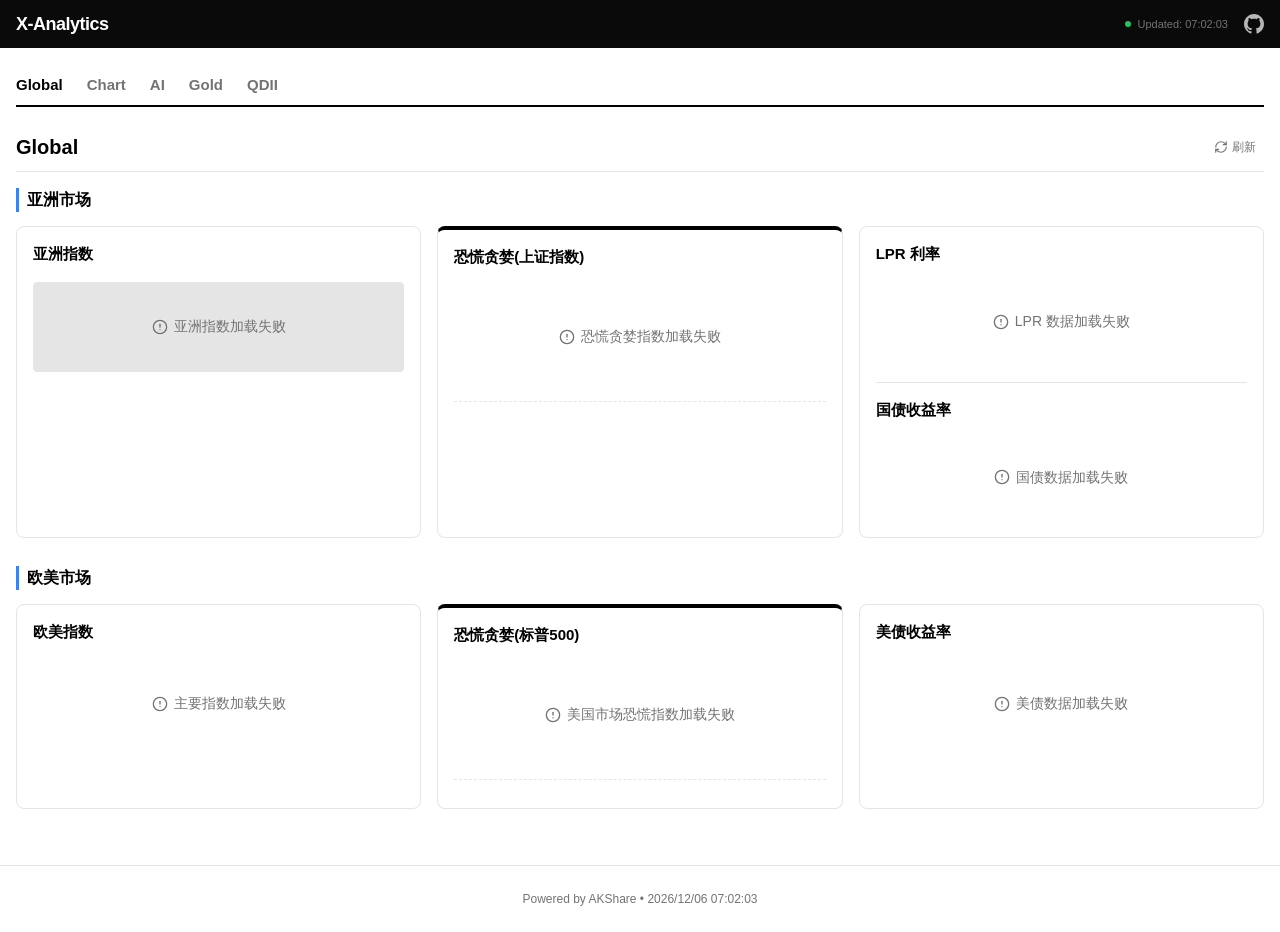
==== commit 2df64561: "fix(persistence): resolve loading deadlock, integrate DB snapshot and periodic valuation warmup" ====
--- a/web/index.html
+++ b/web/index.html
@@ -65,7 +65,7 @@
         <section class="tab-content active" id="global">
             <div class="section-header">
                 <h2 class="section-title">Global</h2>
-                <button class="refresh-btn" onclick="window.app.refreshCurrentTab()" title="点击刷新"><i
+                <button class="refresh-btn" onclick="window.app.refreshCurrentTab(true)" title="点击刷新"><i
                         data-lucide="refresh-cw" width="14"></i> 刷新</button>
             </div>
 
@@ -169,7 +169,7 @@
         <section class="tab-content" id="chart">
             <div class="section-header">
                 <h2 class="section-title">Chart</h2>
-                <button class="refresh-btn" onclick="window.app.refreshCurrentTab()" title="点击刷新"><i
+                <button class="refresh-btn" onclick="window.app.refreshCurrentTab(true)" title="点击刷新"><i
                         data-lucide="refresh-cw" width="14"></i> 刷新</button>
             </div>
 
@@ -265,7 +265,7 @@
         <section class="tab-content" id="ai">
             <div class="section-header">
                 <h2 class="section-title">AI</h2>
-                <button class="refresh-btn" onclick="window.app.refreshCurrentTab()" title="点击刷新"><i
+                <button class="refresh-btn" onclick="window.app.refreshCurrentTab(true)" title="点击刷新"><i
                         data-lucide="refresh-cw" width="14"></i> 刷新</button>
             </div>
             <div id="ai-container" class="loading">Loading...</div>
@@ -275,7 +275,7 @@
         <section class="tab-content" id="gold">
             <div class="section-header">
                 <h2 class="section-title">Gold</h2>
-                <button class="refresh-btn" onclick="window.app.refreshCurrentTab()" title="点击刷新"><i
+                <button class="refresh-btn" onclick="window.app.refreshCurrentTab(true)" title="点击刷新"><i
                         data-lucide="refresh-cw" width="14"></i> 刷新</button>
             </div>
 
@@ -392,7 +392,7 @@
                         <button class="qdii-filter-btn" data-filter="sp500">标普</button>
                     </div>
                 </div>
-                <button class="refresh-btn" onclick="window.app.refreshCurrentTab()" title="点击刷新"><i
+                <button class="refresh-btn" onclick="window.app.refreshCurrentTab(true)" title="点击刷新"><i
                         data-lucide="refresh-cw" width="14"></i> 刷新</button>
             </div>
 
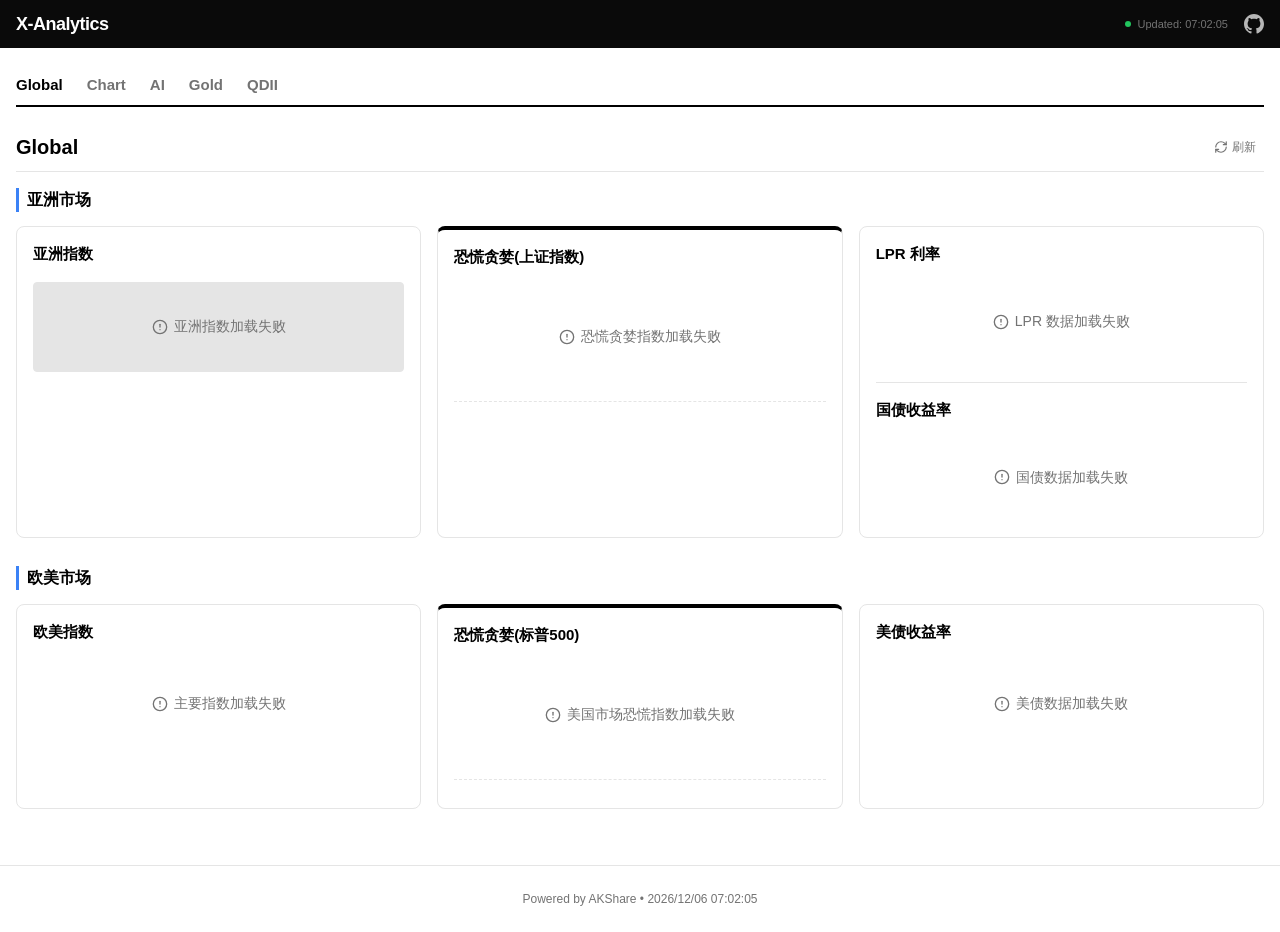
==== commit bf9498df: "feat(web): enable clicking brand title to navigate to project root without query params" ====
--- a/web/index.html
+++ b/web/index.html
@@ -16,14 +16,14 @@
 
     <link rel="icon" href="favicon.ico" type="image/x-icon">
     <script src="js/lucide.min.js?v=33"></script>
-    <link rel="stylesheet" href="css/styles.css?v=72">
+    <link rel="stylesheet" href="css/styles.css?v=73">
 </head>
 
 <body>
 
     <header class="navbar">
         <div class="navbar-content">
-            <div class="brand">X-Analytics</div>
+            <a href="./" class="brand" title="回到首页">X-Analytics</a>
             <div class="nav-right" style="display: flex; align-items: center; gap: 16px;">
                 <div class="refresh-badge">
                     <span class="pulse-dot"></span>
@@ -422,7 +422,7 @@
     <script src="js/modules/ai.js?v=63"></script>
     <script src="js/modules/gold.js?v=48"></script>
     <script src="js/modules/qdii.js?v=82"></script>
-    <script src="js/main.js?v=36"></script>
+    <script src="js/main.js?v=37"></script>
     <script>lucide.createIcons();</script>
 </body>
 
--- a/web/css/styles.css
+++ b/web/css/styles.css
@@ -231,6 +231,14 @@
     font-weight: 700;
     font-size: 18px;
     letter-spacing: -0.5px;
+    color: var(--text-inverse);
+    text-decoration: none;
+    cursor: pointer;
+    transition: opacity 0.2s ease;
+}
+
+.brand:hover {
+    opacity: 0.85;
 }
 
 .badge {
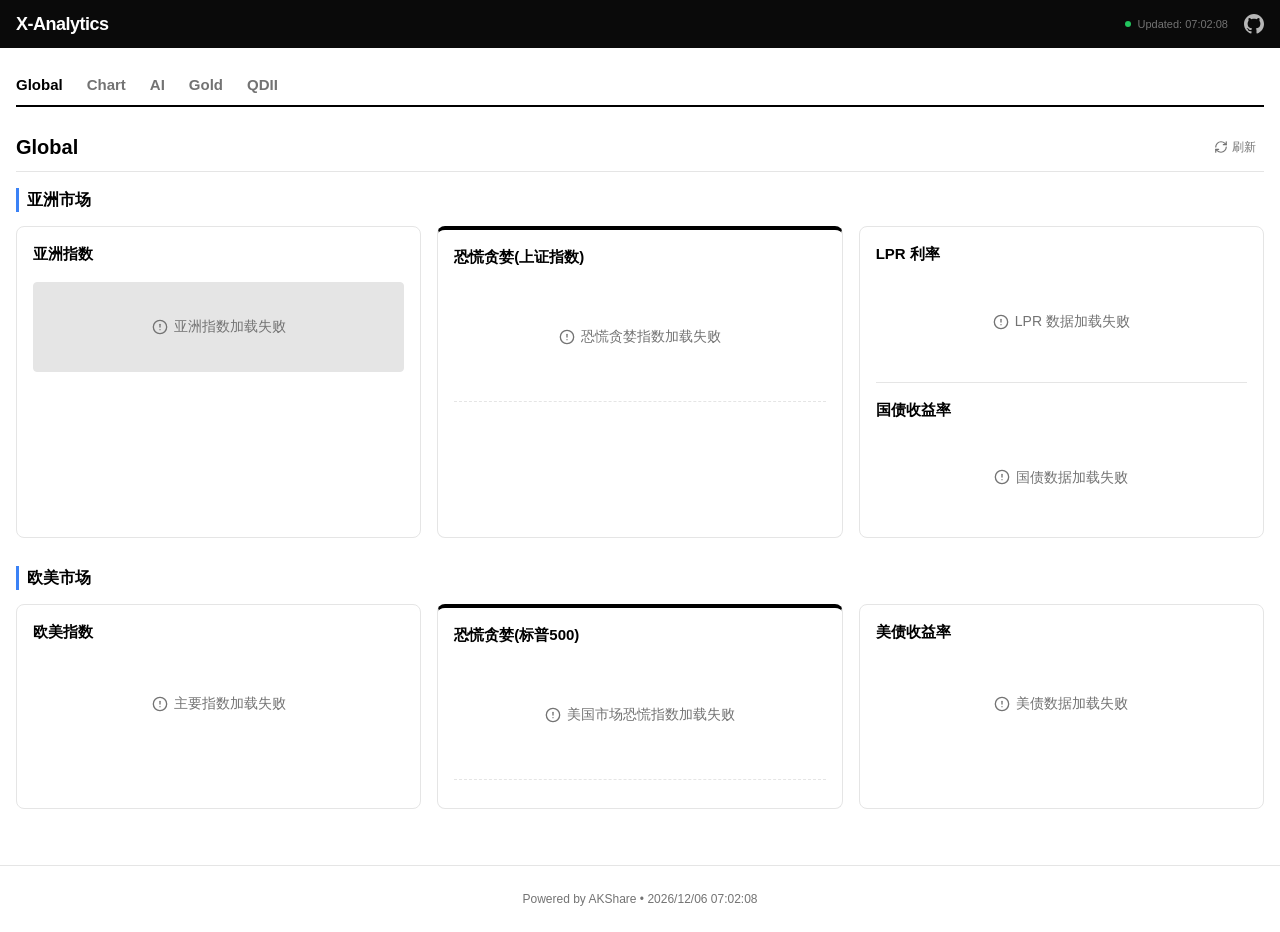
==== commit 2bff7362: "fix(web): 修复Tab切换全局锁竞态导致假死卡在Loading的问题" ====
--- a/web/index.html
+++ b/web/index.html
@@ -422,7 +422,7 @@
     <script src="js/modules/ai.js?v=63"></script>
     <script src="js/modules/gold.js?v=48"></script>
     <script src="js/modules/qdii.js?v=82"></script>
-    <script src="js/main.js?v=37"></script>
+    <script src="js/main.js?v=38"></script>
     <script>lucide.createIcons();</script>
 </body>
 
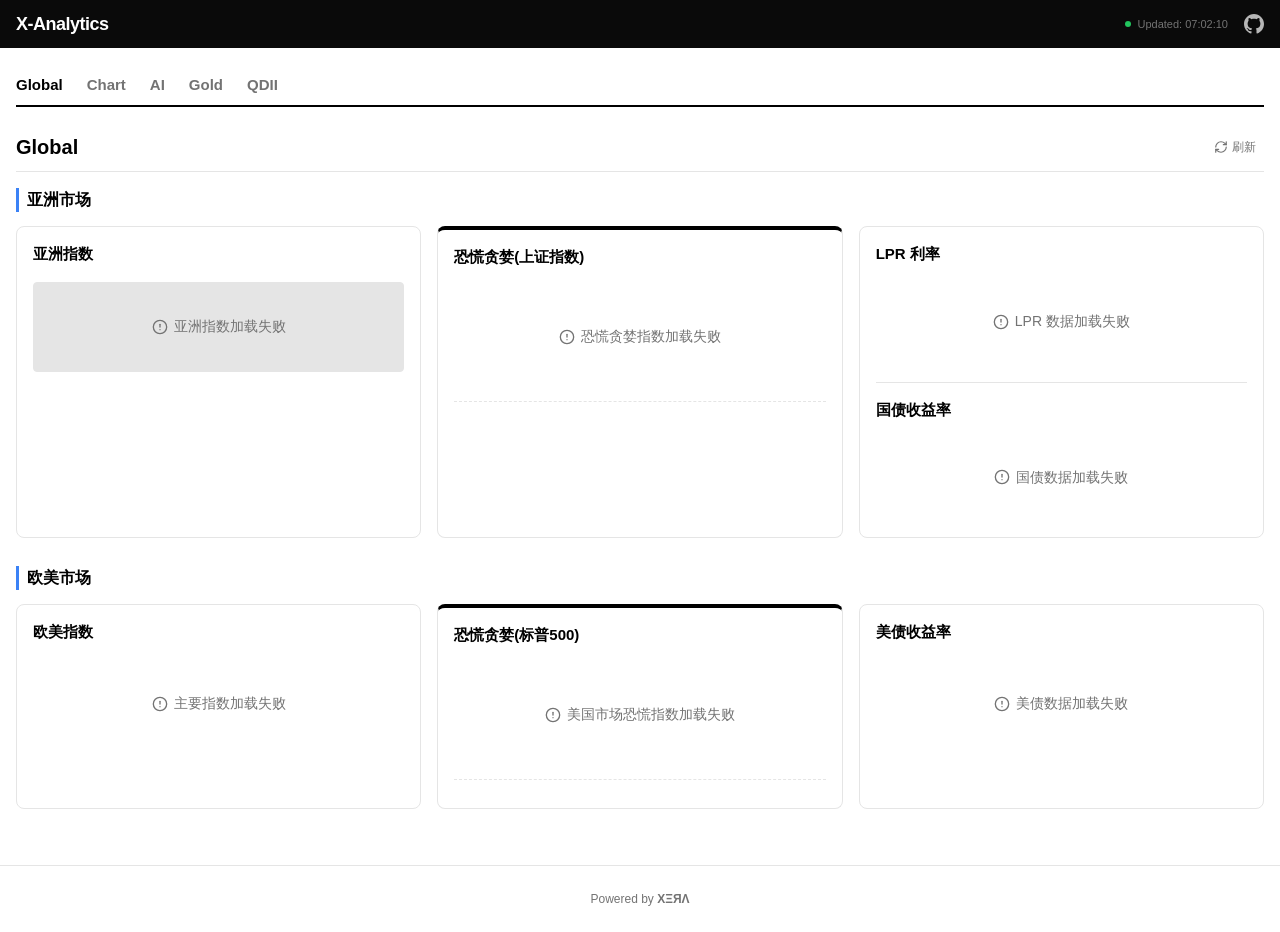
==== commit 52b97eed: "feat(web): update footer to Powered by XΞЯΛ with link" ====
--- a/web/index.html
+++ b/web/index.html
@@ -407,7 +407,7 @@
     </main>
 
     <footer>
-        <p>Powered by AKShare &bull; <span id="footer-update-time">--</span></p>
+        <p>Powered by <a href="https://xera.pages.dev/" target="_blank" rel="noopener noreferrer">XΞЯΛ</a></p>
     </footer>
 
     <div id="tooltip" style="display:none;"></div>
@@ -422,7 +422,7 @@
     <script src="js/modules/ai.js?v=63"></script>
     <script src="js/modules/gold.js?v=48"></script>
     <script src="js/modules/qdii.js?v=82"></script>
-    <script src="js/main.js?v=38"></script>
+    <script src="js/main.js?v=39"></script>
     <script>lucide.createIcons();</script>
 </body>
 
--- a/web/css/styles.css
+++ b/web/css/styles.css
@@ -942,6 +942,18 @@
     text-align: center;
     color: var(--text-secondary);
     font-size: 12px;
+}
+
+footer a {
+    color: inherit;
+    text-decoration: none;
+    font-weight: 600;
+    transition: color 0.2s ease;
+}
+
+footer a:hover {
+    color: var(--accent-blue);
+    text-decoration: underline;
 }
 
 @media (min-width: 768px) {
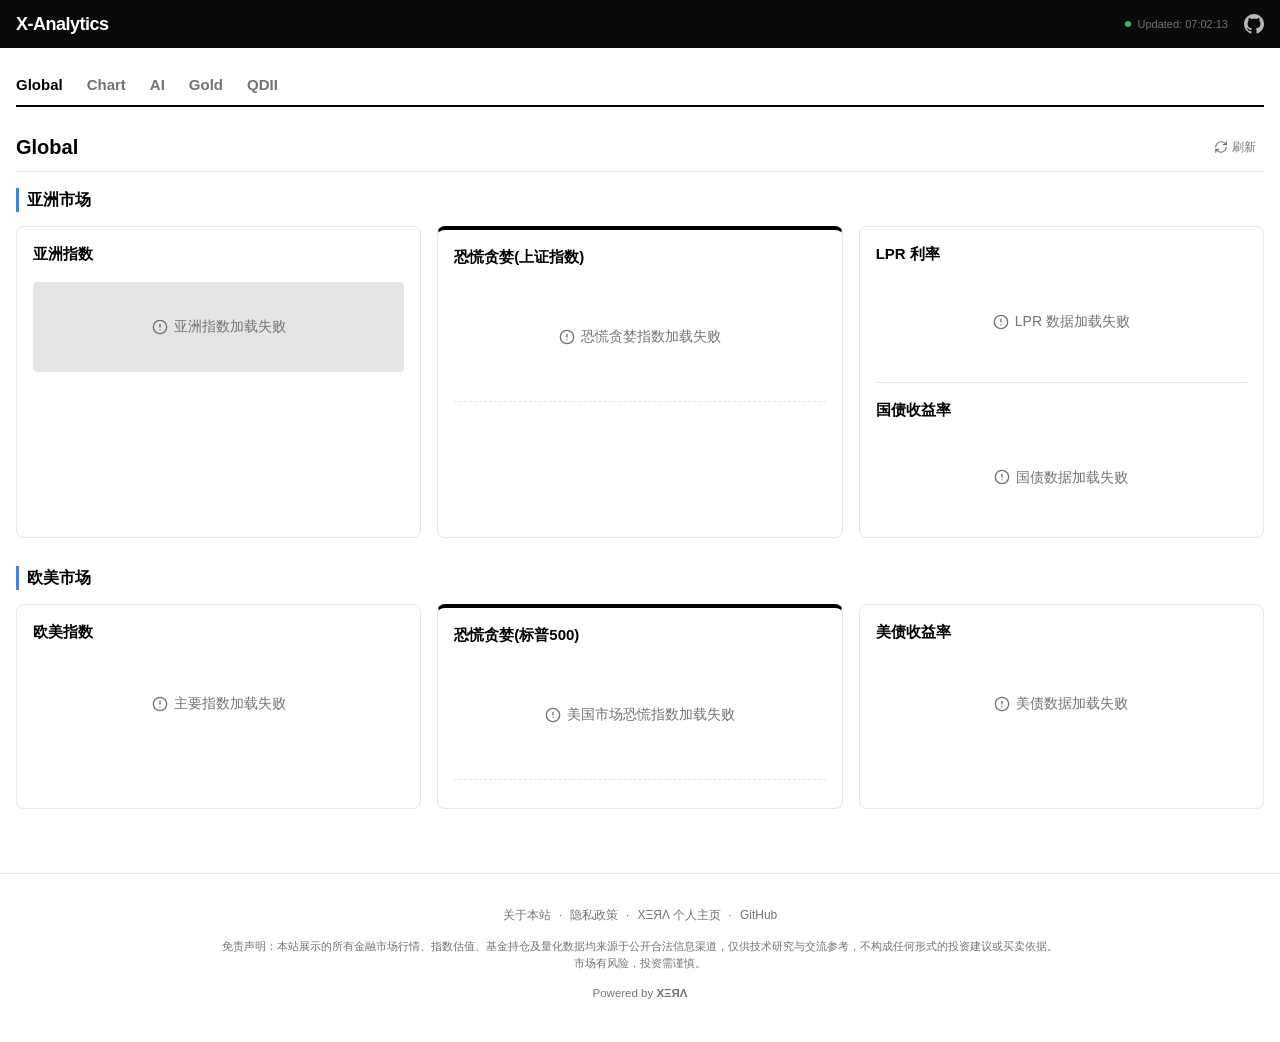
==== commit e2dd91f8: "feat(compliance): add disclaimer, about page, and AdSense-compliant privacy policy" ====
--- a/web/index.html
+++ b/web/index.html
@@ -407,7 +407,19 @@
     </main>
 
     <footer>
-        <p>Powered by <a href="https://xera.pages.dev/" target="_blank" rel="noopener noreferrer">XΞЯΛ</a></p>
+        <div class="footer-links">
+            <a href="about.html">关于本站</a>
+            <span class="footer-sep">·</span>
+            <a href="privacy.html">隐私政策</a>
+            <span class="footer-sep">·</span>
+            <a href="https://xera.pages.dev/" target="_blank" rel="noopener noreferrer">XΞЯΛ 个人主页</a>
+            <span class="footer-sep">·</span>
+            <a href="https://github.com/XERA-2011/x-analytics" target="_blank" rel="noopener noreferrer">GitHub</a>
+        </div>
+        <p class="disclaimer-text">
+            免责声明：本站展示的所有金融市场行情、指数估值、基金持仓及量化数据均来源于公开合法信息渠道，仅供技术研究与交流参考，不构成任何形式的投资建议或买卖依据。市场有风险，投资需谨慎。
+        </p>
+        <p class="copyright-text">Powered by <a href="https://xera.pages.dev/" target="_blank" rel="noopener noreferrer">XΞЯΛ</a></p>
     </footer>
 
     <div id="tooltip" style="display:none;"></div>
--- a/web/css/styles.css
+++ b/web/css/styles.css
@@ -937,11 +937,50 @@
 /* Footer */
 footer {
     border-top: 1px solid var(--border-light);
-    padding: 24px;
-    margin-top: 40px;
+    padding: 32px 16px 40px;
+    margin-top: 48px;
     text-align: center;
     color: var(--text-secondary);
     font-size: 12px;
+}
+
+.footer-links {
+    display: flex;
+    justify-content: center;
+    align-items: center;
+    gap: 8px;
+    flex-wrap: wrap;
+    margin-bottom: 14px;
+}
+
+.footer-links a {
+    color: var(--text-secondary);
+    font-weight: 500;
+    text-decoration: none;
+    transition: color 0.2s ease;
+}
+
+.footer-links a:hover {
+    color: var(--accent-blue);
+    text-decoration: underline;
+}
+
+.footer-sep {
+    color: var(--text-tertiary);
+}
+
+.disclaimer-text {
+    max-width: 840px;
+    margin: 0 auto 12px;
+    line-height: 1.6;
+    font-size: 11px;
+    color: var(--text-tertiary);
+}
+
+.copyright-text {
+    margin: 0;
+    font-size: 11.5px;
+    color: var(--text-tertiary);
 }
 
 footer a {
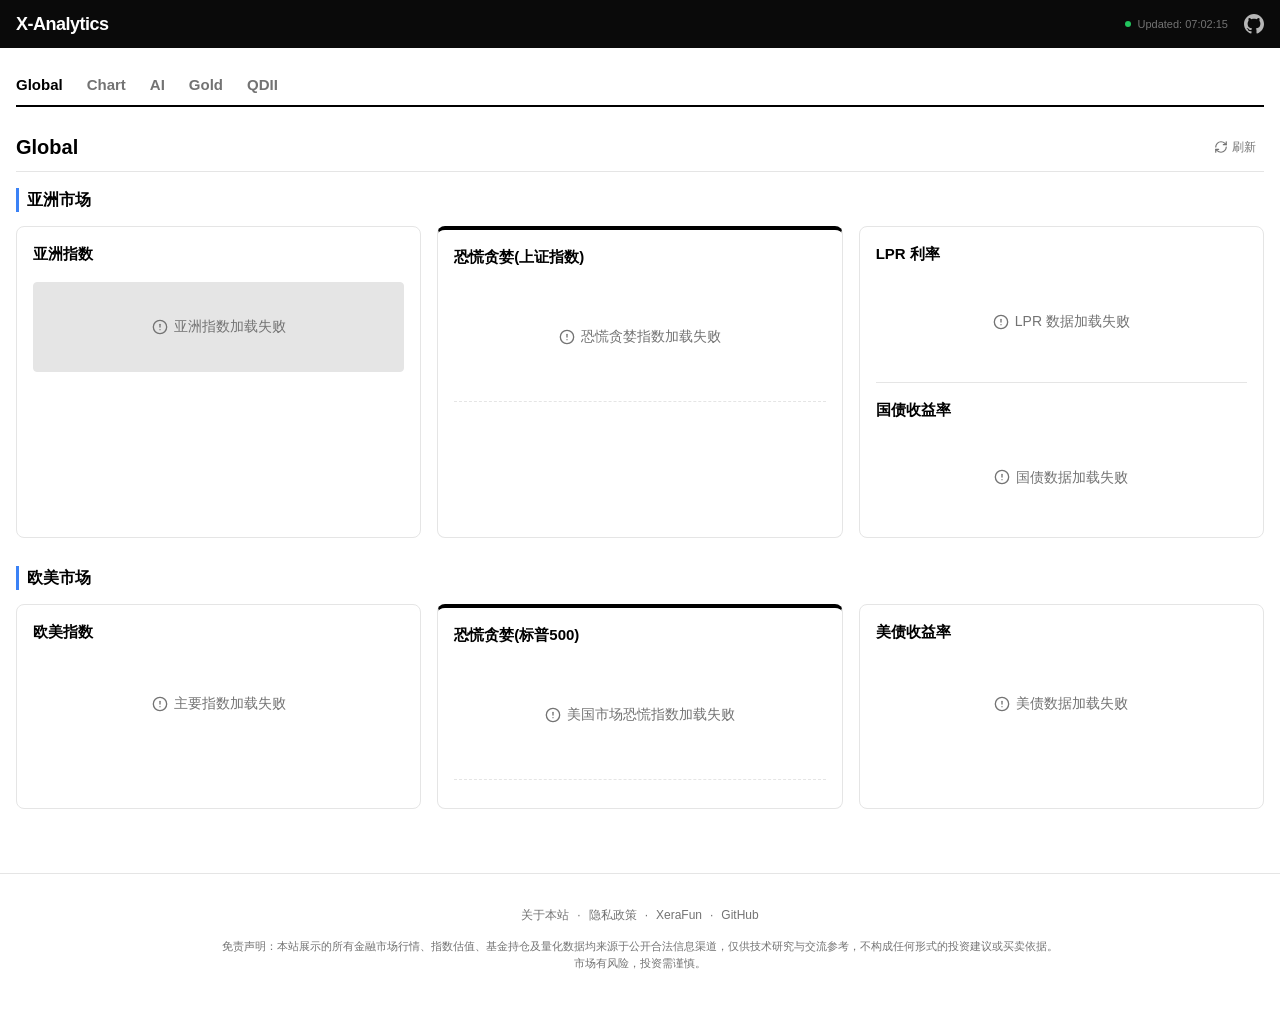
==== commit 5eef845f: "feat(web): update footer link to XeraFun and remove bottom powered-by line" ====
--- a/web/index.html
+++ b/web/index.html
@@ -412,14 +412,13 @@
             <span class="footer-sep">·</span>
             <a href="privacy.html">隐私政策</a>
             <span class="footer-sep">·</span>
-            <a href="https://xera.pages.dev/" target="_blank" rel="noopener noreferrer">XΞЯΛ 个人主页</a>
+            <a href="https://xerafun.com" target="_blank" rel="noopener noreferrer">XeraFun</a>
             <span class="footer-sep">·</span>
             <a href="https://github.com/XERA-2011/x-analytics" target="_blank" rel="noopener noreferrer">GitHub</a>
         </div>
         <p class="disclaimer-text">
             免责声明：本站展示的所有金融市场行情、指数估值、基金持仓及量化数据均来源于公开合法信息渠道，仅供技术研究与交流参考，不构成任何形式的投资建议或买卖依据。市场有风险，投资需谨慎。
         </p>
-        <p class="copyright-text">Powered by <a href="https://xera.pages.dev/" target="_blank" rel="noopener noreferrer">XΞЯΛ</a></p>
     </footer>
 
     <div id="tooltip" style="display:none;"></div>
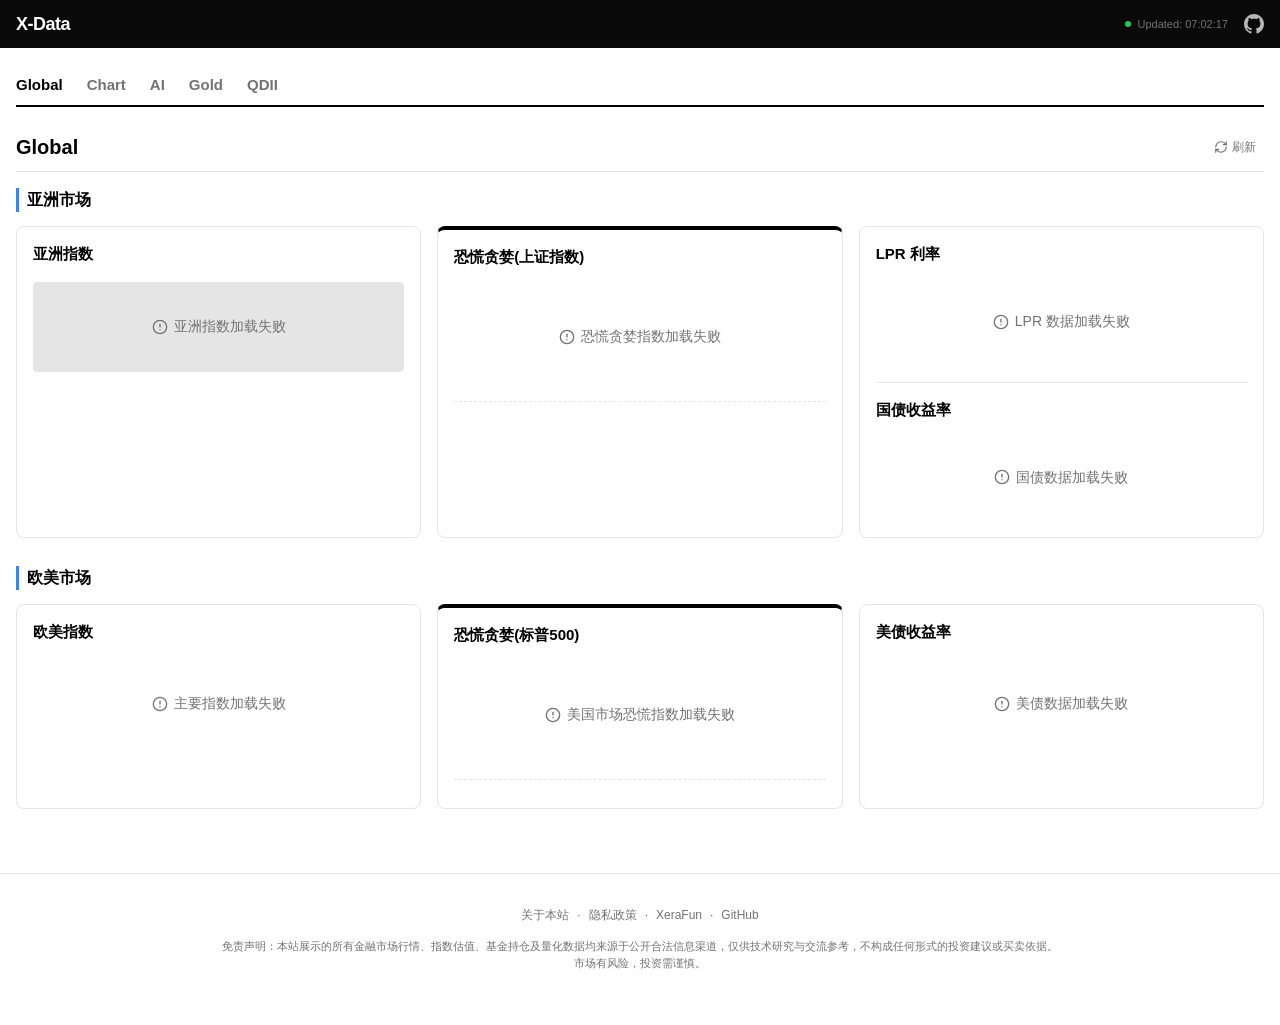
==== commit bb45f644: "feat: rename project to X-Data and update repository URLs" ====
--- a/web/index.html
+++ b/web/index.html
@@ -7,11 +7,11 @@
     <meta http-equiv="Cache-Control" content="no-cache, no-store, must-revalidate">
     <meta http-equiv="Pragma" content="no-cache">
     <meta http-equiv="Expires" content="0">
-    <title>X-Analytics | 全球科技与 AI 产业周期终端</title>
+    <title>X-Data | 全球科技与 AI 产业周期终端</title>
 
     <!-- Open Graph 基础配置 -->
     <meta property="og:type" content="website">
-    <meta property="og:title" id="og-title" content="X-Analytics | 全球科技与 AI 产业周期终端">
+    <meta property="og:title" id="og-title" content="X-Data | 全球科技与 AI 产业周期终端">
     <meta property="og:description" id="og-desc" content="实时监测全球大类资产、AI 产业链周期、金属现货及跨境 QDII 申购限额状态。">
 
     <link rel="icon" href="favicon.ico" type="image/x-icon">
@@ -23,13 +23,13 @@
 
     <header class="navbar">
         <div class="navbar-content">
-            <a href="./" class="brand" title="回到首页">X-Analytics</a>
+            <a href="./" class="brand" title="回到首页">X-Data</a>
             <div class="nav-right" style="display: flex; align-items: center; gap: 16px;">
                 <div class="refresh-badge">
                     <span class="pulse-dot"></span>
                     <span id="global-update-time">Ready</span>
                 </div>
-                <a href="https://github.com/XERA-2011/x-analytics" target="_blank" class="github-link"
+                <a href="https://github.com/xerafun/x-data" target="_blank" class="github-link"
                     title="View on GitHub">
                     <svg xmlns="http://www.w3.org/2000/svg" width="20" height="20" viewBox="0 0 24 24"
                         fill="currentColor">
@@ -414,7 +414,7 @@
             <span class="footer-sep">·</span>
             <a href="https://xerafun.com" target="_blank" rel="noopener noreferrer">XeraFun</a>
             <span class="footer-sep">·</span>
-            <a href="https://github.com/XERA-2011/x-analytics" target="_blank" rel="noopener noreferrer">GitHub</a>
+            <a href="https://github.com/xerafun/x-data" target="_blank" rel="noopener noreferrer">GitHub</a>
         </div>
         <p class="disclaimer-text">
             免责声明：本站展示的所有金融市场行情、指数估值、基金持仓及量化数据均来源于公开合法信息渠道，仅供技术研究与交流参考，不构成任何形式的投资建议或买卖依据。市场有风险，投资需谨慎。
